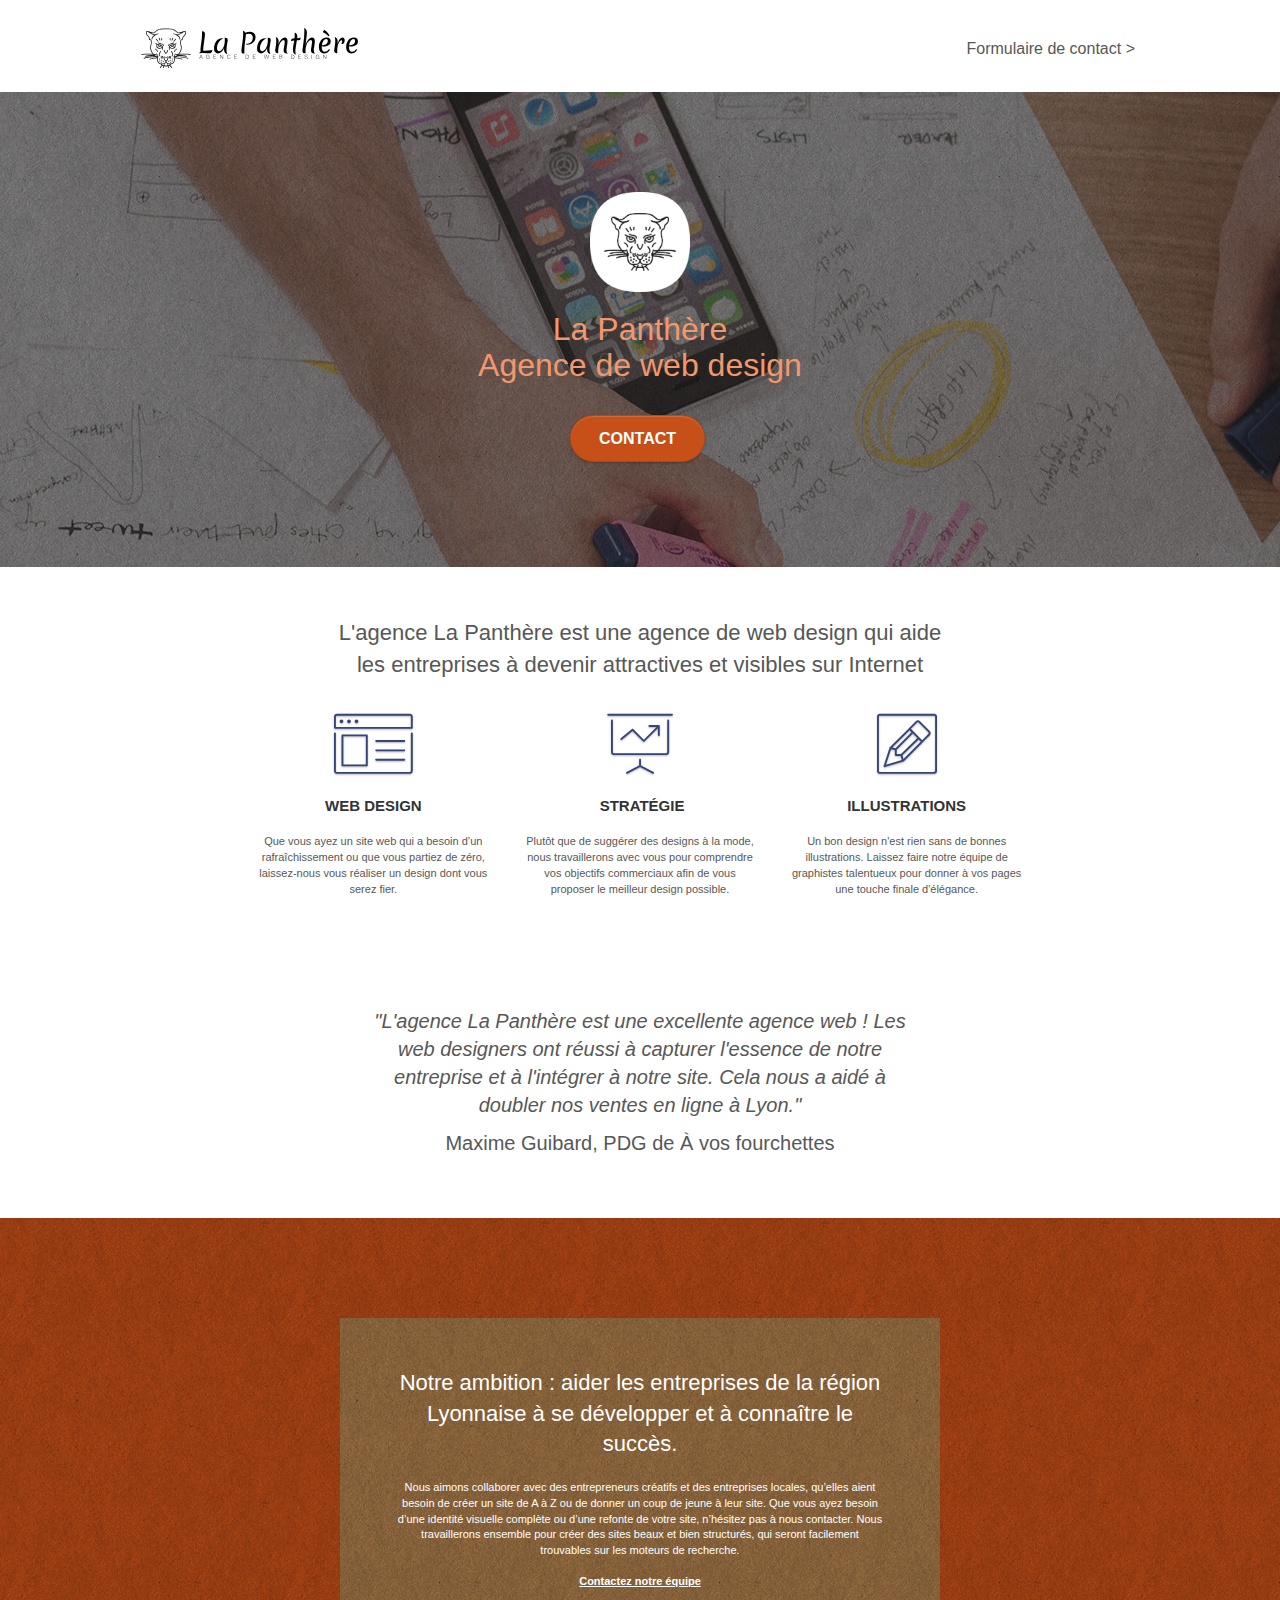
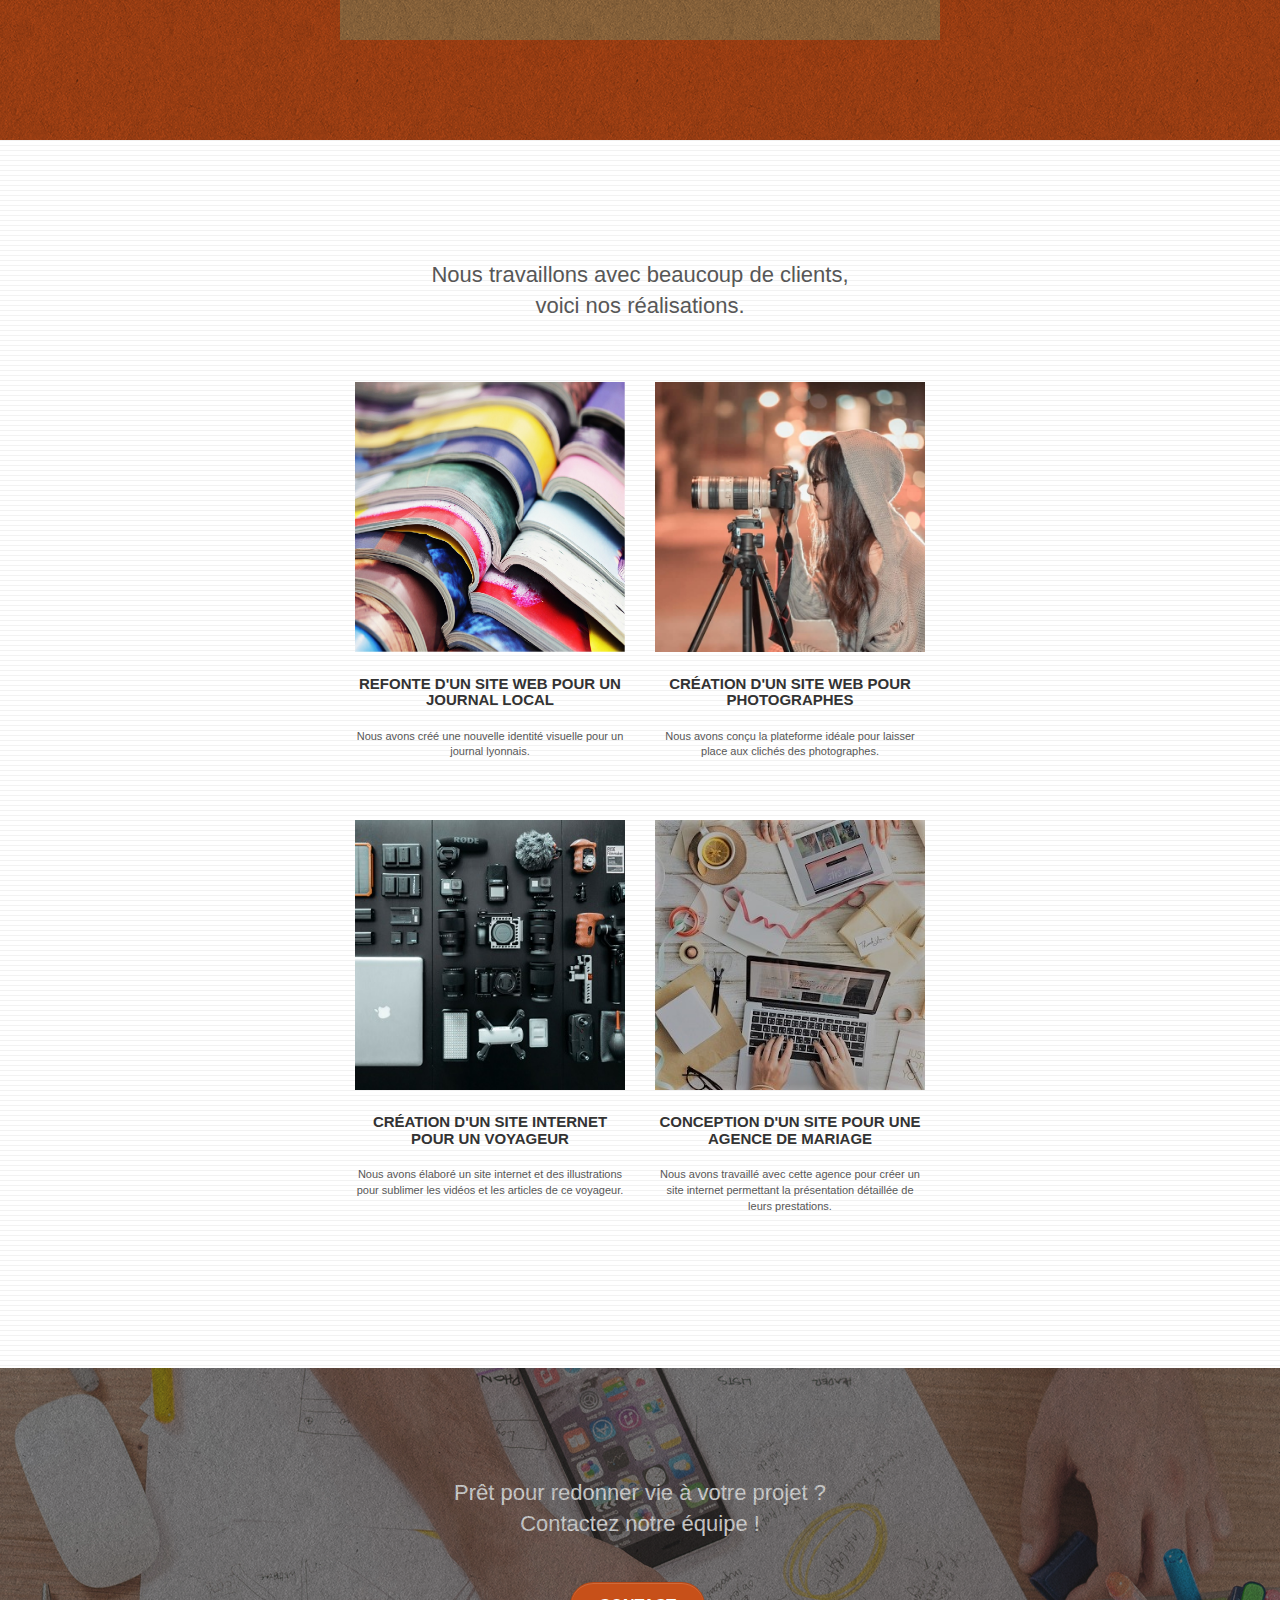
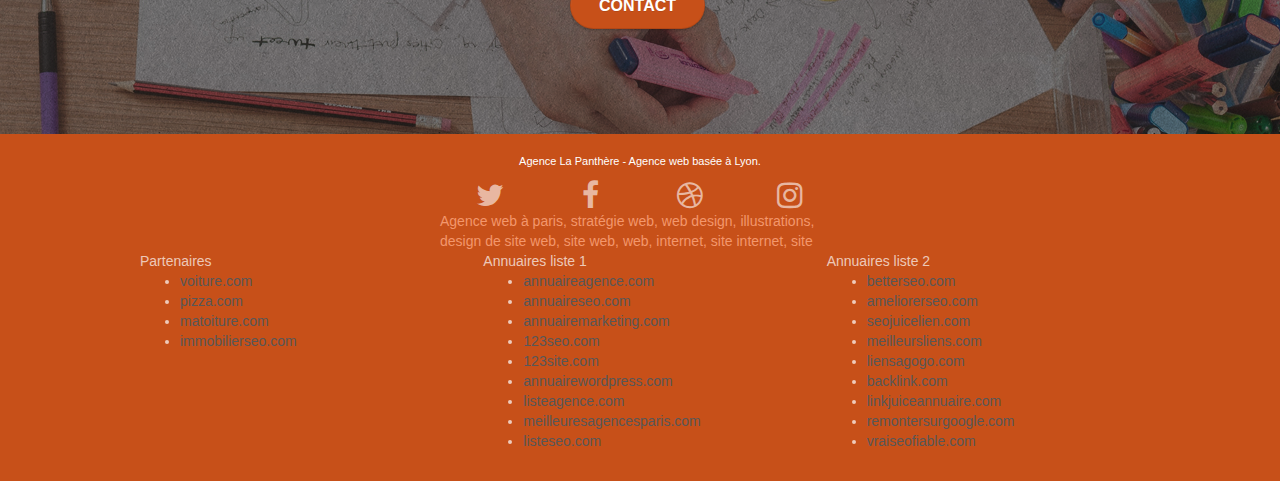
==== index.html @ 9cceba48 "Ajout langue, ajout balisage HTML, suprression images, modification texte alternatif, corrections or" ====
<!doctype html>
<html lang="fr">
<head>
    <meta charset="utf-8">
    <meta name="description" content="La Panthère est une agence de web design basée sur Lyon. Nous créons ou rénovons vos sites internet pour améliorer votre visibilité et votre attractivité sur le web. Vous trouverez sur cette page notre formulaire de contact.">
    <meta name="viewport" content="width=device-width, initial-scale=1.0, viewport-fit=cover">
    <link rel="shortcut icon" type="image/png" href="favicon.jpg">
    
	<link rel="stylesheet" type="text/css" href="./css/bootstrap.css">
	<link rel="stylesheet" type="text/css" href="style.css">
	<link rel="stylesheet" type="text/css" href="./css/font-awesome.css">
	<link rel="stylesheet" type="text/css" href="./css/et-line.css">
	
    
	<script src="./js/jquery-2.1.0.js"></script>
	<script src="./js/bootstrap.js"></script>
	<script src="./js/blocs.js"></script>
	<script src="./js/jquery.touchSwipe.js" defer></script>
	<script src="./js/gmaps.js"></script>

    <title>Agence web design La Panthère - Accueil</title>

    
<!-- Analytics -->
 
<!-- Analytics END -->
    
</head>
<body>
<!-- Principal conteneur -->
<div class="page-container">
    
	<!-- bloc-0 -->
	<header>
		<div class="bloc bgc-white l-bloc " id="bloc-0">
			<div class="container bloc-sm">
				<nav class="navbar row">
					<div class="navbar-header">
						<a class="navbar-brand" href="index.html"><img src="img/agence-la-panthere-monochrome.svg" alt="logo de l'entreprise en forme de tête de panthère, avec sous-titre La Panthère agence de web design" height="40" /></a>
						<button id="nav-toggle" type="button" class="ui-navbar-toggle navbar-toggle" data-toggle="collapse" data-target=".navbar-1">
							<span class="sr-only">Toggle navigation</span><span class="icon-bar"></span><span class="icon-bar"></span><span class="icon-bar"></span>
						</button>
					</div>
					<div class="collapse navbar-collapse navbar-1 special-dropdown-nav">
						<ul class="site-navigation nav navbar-nav">
							<li>
								<a href="page2.html">Formulaire de contact &gt;</a>
							</li>
						</ul>
					</div>
				</nav>
			</div>
		</div>
	</header>
	<!-- bloc-0 END -->

	<main>
		<!-- bloc-1-presentation -->
		<div class="bloc bgc-dark-slate-blue bg-banniere d-bloc bg-t-edge bloc-bg-texture texture-paper b-parallax" id="bloc-1-hero">
			<div class="container bloc-lg">
				<div class="row tight-width-whitespace">
					<div class="col-sm-12">
						<img src="img/logo.png" class="center-block image-resize-mode" width="100" alt="logo de l'entreprise en forme de tête de panthère" />
						<h1 class="text-center hero-bloc-text accueil-titre-h1">
							La Panthère<br>Agence de web design
						</h1>
						<div class="text-center">
							<a href="page2.html" class="btn btn-lg btn-clean btn-rd cta-hero btn-atomic-tangerine" id="cta-hero">Contact</a>
						</div>
					</div>
				</div>
			</div>
		</div>
		<!-- bloc-1-presentation END -->

		<!-- bloc-2-services -->
		<div class="bloc bgc-white l-bloc" id="bloc-2-services">
			<div class="container bloc-md">
				<div class="row">
					<div class="col-sm-12 text-center">
						<p class="presentation-agence col-sm-12 text-center">L'agence La Panthère est une agence de web design qui aide les entreprises à devenir attractives et visibles sur Internet</p>
					</div>
				</div>
				<div class="row voffset-lg med-width-whitespace">
					<div class="col-sm-4">
						<div class="text-center">
							<span class="et-icon-browser sm-shadow icon-dark-slate-blue icons icon-lg"></span>
						</div>
						<h3 class="mg-md text-center">
							Web design
						</h3>
						<p class="text-center ">
							Que vous ayez un site web qui a besoin d&rsquo;un rafraîchissement ou que vous partiez de zéro, laissez-nous vous réaliser un design dont vous serez fier.
						</p>
					</div>
					<div class="col-sm-4">
						<div class="text-center">
							<span class="et-icon-presentation sm-shadow icon-dark-slate-blue icons icon-lg"></span>
						</div>
						<h3 class="mg-md text-center">
							&nbsp;Stratégie
						</h3>
						<p class="text-center ">
							Plutôt que de suggérer des designs à la mode, nous travaillerons avec vous pour comprendre vos objectifs commerciaux afin de vous proposer le meilleur design possible.<br>
						</p>
					</div>
					<div class="col-sm-4">
						<div class="text-center">
							<span class="et-icon-edit sm-shadow icon-dark-slate-blue icons icon-lg"></span>
						</div>
						<h3 class="mg-md text-center">
							Illustrations
						</h3>
						<p class="text-center ">
							Un bon design n'est rien sans de bonnes illustrations. Laissez faire notre équipe de graphistes talentueux pour donner à vos pages une touche finale d'élégance.
						</p>
					</div>
				</div>
				<div class="row voffset-lg voffset">
					<div class="col-xs-12 col-md-8 col-md-offset-2 text-center">
						<h2 class="citation">"L'agence La Panthère est une excellente agence web ! Les web designers ont réussi à capturer l'essence de notre entreprise et à l'intégrer à notre site. Cela nous a aidé à doubler nos ventes en ligne à Lyon."</h2>
						<p class="citation__légende">Maxime Guibard, PDG de À vos fourchettes</p>
					</div>
				</div>
			</div>
		</div>
		<!-- bloc-2-services END -->

		<!-- bloc-3-what-i-do -->
		<div class="bloc tc-white bgc-atomic-tangerine bg-presentation d-bloc bloc-bg-texture texture-paper b-parallax" id="bloc-3-what-i-do">
			<div class="container bloc-lg">
				<div class="row tight-width-whitespace black-background">
					<div class="col-sm-12">
						<h2 class="mg-md text-center tc-white">
							Notre ambition : aider les entreprises de la région Lyonnaise à se développer et à connaître le succès.
						</h2>
						<p class="text-center white">
							Nous aimons collaborer avec des entrepreneurs créatifs et des entreprises locales, qu’elles aient besoin de créer un site de A à Z ou de donner un coup de jeune à leur site. Que vous ayez besoin d’une identité visuelle complète ou d’une refonte de votre site, n’hésitez pas à nous contacter. Nous travaillerons ensemble pour créer des sites beaux et bien structurés, qui seront facilement trouvables sur les moteurs de recherche. <br><br><a class="ltc-white bold-link" href="page2.html">Contactez notre équipe</a><br>
						</p>
					</div>
				</div>
			</div>
		</div>
		<!-- bloc-3-what-i-do END -->

		<!-- bloc-4-portfolio -->
		<div class="bloc bgc-white bg-lines-h2-bg bg-repeat l-bloc" id="bloc-4-portfolio">
			<div class="container bloc-lg">
				<div class="row">
					<div class="col-sm-12 text-center">
						<h2 class="titre-réalisations">Nous travaillons avec beaucoup de clients, voici nos réalisations.</h2>
					</div>
				</div>
				<div class="row tight-width-whitespace portfolio-row">
					<div class="col-sm-6">
						<a href="#" data-lightbox="img/1.jpg" data-gallery-id="gallery-1" data-caption="Refonte d'un site web pour un journal local" data-frame="snapshot-lb"><img src="img/1.jpg" alt="Photo d'une pile de magazines ouverts" class="img-responsive portfolio-thumb" /></a>
						<h3 class="mg-md text-center">
							Refonte d'un site web pour un journal local
						</h3>
						<p class="text-center">
							Nous avons créé une nouvelle identité visuelle pour un journal lyonnais.
						</p>
					</div>
					<div class="col-sm-6">
						<a href="#" data-lightbox="img/2.jpg" data-gallery-id="gallery-1" data-caption="Création d'un site web pour photographes" data-frame="snapshot-lb"><img src="img/2.jpg" class="img-responsive portfolio-thumb" alt="Photo d'une femme avec un appareil photo" /></a>
						<h3 class="mg-md text-center">
							Création d'un site web pour photographes
						</h3>
						<p class="text-center">
							Nous avons conçu la plateforme idéale pour laisser place aux clichés des photographes.
						</p>
					</div>
				</div>
				<div class="row tight-width-whitespace portfolio-row">
					<div class="col-sm-6">
						<a href="#" data-lightbox="img/3.bmp" data-gallery-id="gallery-1" data-caption="Création d'un site internet pour un voyageur" data-frame="snapshot-lb"><img src="img/3.bmp" class="img-responsive portfolio-thumb" alt="Photo d'accessoires pour appareils photo et video"/></a>
						<h3 class="mg-md text-center">
							Création d'un site internet pour un voyageur
						</h3>
						<p class="text-center">
							Nous avons élaboré un site internet et des illustrations pour sublimer les vidéos et les articles de ce voyageur.
						</p>
					</div>
					<div class="col-sm-6">
						<a href="#" data-lightbox="img/4.bmp" data-gallery-id="gallery-1" data-caption="Conception d'un site pour une agence de mariage" data-frame="snapshot-lb"><img src="img/4.bmp" class="img-responsive portfolio-thumb" alt="Photo d'un bureau sur lequel se trouve des faire-parts de mariage en cours de fabrication"/></a>
						<h3 class="mg-md text-center">
							Conception d'un site pour une agence de mariage
						</h3>
						<p class="text-center">
							Nous avons travaillé avec cette agence pour créer un site internet permettant la présentation détaillée de leurs prestations.
						</p>
					</div>
				</div>
			</div>
		</div>
		<!-- bloc-4-portfolio END -->

		<!-- bloc-5-cta -->
		<div class="bloc bgc-dark-slate-blue bg-banniere d-bloc bloc-bg-texture texture-paper" id="bloc-5-cta">
			<div class="container bloc-lg">
				<div class="row">
					<h2 class="mg-md text-center tc-white">
						Prêt pour redonner vie à votre projet ?<br>Contactez notre équipe !
					</h2>
					<div class="col-sm-12 text-center">
						<a href="page2.html" class="btn btn-atomic-tangerine btn-clean btn-rd btn-lg cta-hero">Contact</a>
					</div>
				</div>
			</div>
		</div>
		<!-- bloc-5-cta END -->
	</main>

	<!-- Footer - bloc-8 -->
	<footer>
		<div class="bloc bgc-atomic-tangerine d-bloc" id="bloc-8">
			<div class="container bloc-sm">
				<div class="row">
					<div class="col-sm-12">
						<p class="text-center white">
							Agence La Panthère - Agence web basée à Lyon.<br>
						</p>
						<div class="row row-no-gutters social">
							<div class="col-sm-3">
								<div class="text-center">
									<a class="social" href="index.html"><span class="fa fa-twitter icon-md"></span></a>
								</div>
							</div>
							<div class="col-sm-3">
								<div class="text-center">
									<a class="social" href="index.html"><span class="fa fa-facebook icon-md"></span></a>
								</div>
							</div>
							<div class="col-sm-3">
								<div class="text-center">
									<a class="social" href="index.html"><span class="fa fa-dribbble icon-md"></span></a>
								</div>
							</div>
							<div class="col-sm-3">
								<div class="text-center">
									<a class="social" href="index.html"><span class="fa fa-instagram icon-md"></span></a>
								</div>
							</div>
							<div class="keywords" style="color:#F3976C;">Agence web à paris, stratégie web, web design, illustrations, design de site web, site web, web, internet, site internet, site</div>
						</div>
						<div class="row">
							<div class="col-sm-4">
								Partenaires
									<ul>
										<li><a href="voiture.com">voiture.com</a></li>
										<li><a href="pizza.com">pizza.com</a></li>
										<li><a href="matoiture.com">matoiture.com</a></li>
										<li><a href="immobilierseo.com">immobilierseo.com</a></li>
									</ul>		
							</div>
							<div class="col-sm-4">
								Annuaires liste 1
								<ul>
									<li><a href="annuaireagence.com">annuaireagence.com</a></li>
									<li><a href="annuaireseo.com">annuaireseo.com</a></li>
									<li><a href="annuairemarketing.com">annuairemarketing.com</a></li>
									<li><a href="123seoture.com">123seo.com</a></li>
									<li><a href="123site.com">123site.com</a></li>
									<li><a href="annuairewordpress.com">annuairewordpress.com</a></li>
									<li><a href="listeagence.com">listeagence.com</a></li>
									<li><a href="meilleuresagencesparis.com">meilleuresagencesparis.com</a></li>
									<li><a href="listeseo.com">listeseo.com</a></li>
								</ul>
							</div>
							<div class="col-sm-4">
								Annuaires liste 2
								<ul>
									<li><a href="betterseo.com">betterseo.com</a></li>
									<li><a href="ameliorerseo.com">ameliorerseo.com</a></li>
									<li><a href="seojuicelien.com">seojuicelien.com</a></li>
									<li><a href="meilleursliens.com">meilleursliens.com</a></li>
									<li><a href="liensagogo.com">liensagogo.com</a></li>
									<li><a href="backlink.com">backlink.com</a></li>
									<li><a href="linkjuiceannuaire.com">linkjuiceannuaire.com</a></li>
									<li><a href="remontersurgoogle.com">remontersurgoogle.com</a></li>
									<li><a href="vraiseofiable.com">vraiseofiable.com</a></li>
								</ul>
							</div>
						</div>
					</div>
				</div>
			</div>
		</div>
		<!-- Footer - bloc-8 END -->
	</footer>

</div>
<!-- Principal conteneur END -->
    

</body>
</html>
---- style.css ----
body {
    margin: 0;
    padding: 0;
    background: #FFF;
    overflow-x: hidden;
    -webkit-font-smoothing: antialiased;
    -moz-osx-font-smoothing: grayscale;
}

a,
button {
    transition: all .3s ease-in-out;
    outline: none!important;
}

a:hover {
    text-decoration: none;
    cursor: pointer;
}

#page-loading-blocs-notifaction {
    position: fixed;
    top: 0;
    bottom: 0;
    width: 100%;
    z-index: 100000;
    background: #FFFFFF url("img/pageload-spinner.gif") no-repeat center center;
}

.bloc {
    width: 100%;
    clear: both;
    background: 50% 50% no-repeat;
    padding: 0 50px;
    -webkit-background-size: cover;
    -moz-background-size: cover;
    -o-background-size: cover;
    background-size: cover;
    position: relative;
}

.bloc .container {
    padding-left: 0;
    padding-right: 0;
}

.bloc-lg {
    padding: 100px 50px;
}

.bloc-md {
    padding: 50px;
}

.bloc-sm {
    padding: 20px 50px;
}

.bg-center,
.bg-l-edge,
.bg-r-edge,
.bg-t-edge,
.bg-b-edge,
.bg-tl-edge,
.bg-bl-edge,
.bg-tr-edge,
.bg-br-edge,
.bg-repeat {
    -webkit-background-size: auto!important;
    -moz-background-size: auto!important;
    -o-background-size: auto!important;
    background-size: auto!important;
}

.bg-repeat {
    background: repeat;
}

.bg-t-edge {
    background: top no-repeat;
}

.bloc-bg-texture::before {
    content: "";
    background-size: 2px 2px;
    position: absolute;
    top: 0;
    bottom: 0;
    left: 0;
    right: 0;
}

.texture-paper::before {
    background: url("img/texture-paper.png");
    background-size: 280px 280px;
}

.b-parallax {
    background-attachment: fixed;
}

.d-bloc {
    color: rgba(255, 255, 255, .7);
}

.d-bloc button:hover {
    color: rgba(255, 255, 255, .9);
}

.d-bloc .icon-round,
.d-bloc .icon-square,
.d-bloc .icon-rounded,
.d-bloc .icon-semi-rounded-a,
.d-bloc .icon-semi-rounded-b {
    border-color: rgba(255, 255, 255, .9);
}

.d-bloc .divider-h span {
    border-color: rgba(255, 255, 255, .2);
}

.d-bloc .a-btn,
.d-bloc .navbar a,
.d-bloc .navbar-brand,
.d-bloc a .icon-sm,
.d-bloc a .icon-md,
.d-bloc a .icon-lg,
.d-bloc a .icon-xl,
.d-bloc h1 a,
.d-bloc h2 a,
.d-bloc h3 a,
.d-bloc h4 a,
.d-bloc h5 a,
.d-bloc h6 a,
.d-bloc p a {
    color: rgba(255, 255, 255, .6);
}

.d-bloc .a-btn:hover,
.d-bloc .navbar a:hover,
.d-bloc .navbar-brand:hover,
.d-bloc a:hover .icon-sm,
.d-bloc a:hover .icon-md,
.d-bloc a:hover .icon-lg,
.d-bloc a:hover .icon-xl,
.d-bloc h1 a:hover,
.d-bloc h2 a:hover,
.d-bloc h3 a:hover,
.d-bloc h4 a:hover,
.d-bloc h5 a:hover,
.d-bloc h6 a:hover,
.d-bloc p a:hover {
    color: rgba(255, 255, 255, 1);
}

.d-bloc .navbar-toggle .icon-bar {
    background: rgba(255, 255, 255, 1);
}

.d-bloc .btn-wire,
.d-bloc .btn-wire:hover {
    color: rgba(255, 255, 255, 1);
    border-color: rgba(255, 255, 255, 1);
}

.d-bloc .panel {
    color: rgba(0, 0, 0, .5);
}

.d-bloc .panel button:hover {
    color: rgba(0, 0, 0, .7);
}

.d-bloc .panel icon {
    border-color: rgba(0, 0, 0, .7);
}

.d-bloc .panel .divider-h span {
    border-color: rgba(0, 0, 0, .1);
}

.d-bloc .panel .a-btn {
    color: rgba(0, 0, 0, .6);
}

.d-bloc .panel .a-btn:hover {
    color: rgba(0, 0, 0, 1);
}

.d-bloc .panel .btn-wire,
.d-bloc .panel .btn-wire:hover {
    color: rgba(0, 0, 0, .7);
    border-color: rgba(0, 0, 0, .3);
}

.d-bloc .panel,
.l-bloc {
    color: rgba(0, 0, 0, .5);
}

.d-bloc .panel button:hover,
.l-bloc button:hover {
    color: rgba(0, 0, 0, .7);
}

.l-bloc .icon-round,
.l-bloc .icon-square,
.l-bloc .icon-rounded,
.l-bloc .icon-semi-rounded-a,
.l-bloc .icon-semi-rounded-b {
    border-color: rgba(0, 0, 0, .7);
}

.d-bloc .panel .divider-h span,
.l-bloc .divider-h span {
    border-color: rgba(0, 0, 0, .1);
}

.d-bloc .panel .a-btn,
.l-bloc .a-btn,
.l-bloc .navbar a,
.l-bloc .navbar-brand,
.l-bloc a .icon-sm,
.l-bloc a .icon-md,
.l-bloc a .icon-lg,
.l-bloc a .icon-xl,
.l-bloc h1 a,
.l-bloc h2 a,
.l-bloc h3 a,
.l-bloc h4 a,
.l-bloc h5 a,
.l-bloc h6 a,
.l-bloc p a {
    color: rgba(0, 0, 0, .6);
}

.d-bloc .panel .a-btn:hover,
.l-bloc .a-btn:hover,
.l-bloc .navbar a:hover,
.l-bloc .navbar-brand:hover,
.l-bloc a:hover .icon-sm,
.l-bloc a:hover .icon-md,
.l-bloc a:hover .icon-lg,
.l-bloc a:hover .icon-xl,
.l-bloc h1 a:hover,
.l-bloc h2 a:hover,
.l-bloc h3 a:hover,
.l-bloc h4 a:hover,
.l-bloc h5 a:hover,
.l-bloc h6 a:hover,
.l-bloc p a:hover {
    color: rgba(0, 0, 0, 1);
}

.l-bloc .navbar-toggle .icon-bar {
    color: rgba(0, 0, 0, .6);
}

.d-bloc .panel .btn-wire,
.d-bloc .panel .btn-wire:hover,
.l-bloc .btn-wire,
.l-bloc .btn-wire:hover {
    color: rgba(0, 0, 0, .7);
    border-color: rgba(0, 0, 0, .3);
}

.voffset {
    margin-top: 30px;
}

.voffset-lg {
    margin-top: 80px;
}

.row-no-gutters {
    margin-right: 0;
    margin-left: 0;
}

.row.row-no-gutters > [class^="col-"],
.row.row-no-gutters > [class*=" col-"] {
    padding-right: 0;
    padding-left: 0;
}

#bloc-1-hero h1 {
    font-size: 32px;
}

.navbar {
    margin-bottom: 0;
    z-index: 1;
}

.navbar-brand {
    height: auto;
    padding: 3px 15px;
    font-size: 25px;
    font-weight: normal;
    font-weight: 600;
    line-height: 44px;
}

.navbar-brand img {
    max-height: 200px;
    margin: 0 5px 0 0;
    display: inline;
}

.navbar-brand img[src$=svg] {
    min-width: 100px;
}

.nav-center .navbar-brand img {
    margin: 0;
}

.navbar .nav {
    padding-top: 2px;
    margin-right: -16px;
    float: right;
    z-index: 1;
}

.nav > li {
    float: left;
    margin-top: 4px;
    font-size: 16px;
}

.navbar-nav .open .dropdown-menu > li > a {
    text-align: inherit;
}

.nav > li a:hover,
.nav > li a:focus {
    background: transparent;
}

.navbar-toggle {
    margin: 10px 10px 0 0;
    border: 0px;
}

.navbar-toggle:hover {
    background: transparent!important;
}

.navbar-toggle .icon-bar {
    background-color: rgba(0, 0, 0, .5);
    width: 26px;
}

.nav-invert .navbar .nav {
    float: left;
}

.nav-invert .navbar-header,
.nav-invert .navbar-brand {
    float: right;
    position: relative;
    z-index: 2;
}

@media (min-width: 768px) {
    .site-navigation {
        position: absolute;
        top: 50%;
        right: 20px;
        transform: translate(0, -50%);
        -webkit-transform: translateY(-50%);
    }
    .nav > li .dropdown-menu a,
    .nav > li .dropdown-menu a:hover {
        color: #484848;
    }
    .nav-invert .site-navigation {
        left: 0;
        right: 0;
    }
    .nav-center {
        text-align: center;
    }
    .nav-center .navbar-header {
        width: 100%;
    }
    .nav-center .navbar-header,
    .nav-center .navbar-brand,
    .nav-center .nav > li {
        float: none;
        display: inline-block;
    }
    .nav-center .site-navigation {
        position: relative;
        width: 100%;
        right: 0;
        margin-right: 0px;
        margin-top: 20px;
    }
    .nav-center.mini-nav .navbar-toggle {
        float: none;
        margin: 10px auto 0;
    }
}

.nav > li > .dropdown a {
    background: none!important;
    display: block;
    padding: 14px 15px;
}

nav .caret {
    margin: 0 5px;
}

.dropdown-menu .dropdown-menu {
    top: -8px;
    left: 100%;
}

.dropdown-menu .dropmenu-flow-right {
    top: 100%;
    left: 0;
    margin-left: -1px;
    border-top-left-radius: 0;
    border-top-right-radius: 0;
}

.dropdown-menu .dropdown span {
    border: 4px solid black;
    border-top-color: transparent;
    border-right-color: transparent;
    border-bottom-color: transparent;
    margin: 6px -5px 0 0!important;
    float: right;
}

.mg-md {
    margin-top: 10px;
    margin-bottom: 20px;
}

.mg-lg {
    margin-top: 10px;
    margin-bottom: 40px;
}

.btn {
    margin: 0 5px 5px 0;
}

.btn.pull-right {
    margin: 0 0 5px 5px;
}

.btn-d,
.btn-d:hover,
.btn-d:focus {
    color: #FFF;
    background: rgba(0, 0, 0, .3);
}

button {
    outline: none!important;
}

.btn-rd {
    border-radius: 40px;
}

.btn-clean {
    border: 1px solid rgba(0, 0, 0, .08);
    border-bottom-color: rgba(0, 0, 0, .1);
    text-shadow: 0 1px 0 rgba(0, 0, 1, .1);
    box-shadow: 0 1px 3px rgba(0, 0, 1, .25), inset 0 1px 0 0 rgba(255, 255, 255, .15);
}

.icon-md {
    font-size: 30px!important;
}

.icon-lg {
    font-size: 60px!important;
}

.sm-shadow {
    text-shadow: 0 1px 2px rgba(0, 0, 0, .3);
}

.panel-sq,
.panel-sq .panel-heading,
.panel-sq .panel-footer {
    border-radius: 0;
}

.panel-rd {
    border-radius: 30px;
}

.panel-rd .panel-heading {
    border-radius: 29px 29px 0 0;
}

.panel-rd .panel-footer {
    border-radius: 0 0 29px 29px;
}

.form-control {
    border-color: rgba(0, 0, 0, .1);
    box-shadow: none;
}

.scrollToTop {
    width: 40px;
    height: 40px;
    position: fixed;
    bottom: 20px;
    right: 20px;
    opacity: 0;
    z-index: 500;
    transition: all .3s ease-in-out;
}

.scrollToTop span {
    margin-top: 6px;
}

.showScrollTop {
    font-size: 14px;
    opacity: 1;
}

a[data-lightbox] {
    position: relative;
    display: block;
    text-align: center;
}

a[data-lightbox]:hover::before {
    content: "+";
    font-family: "HelveticaNeue-Light", "Helvetica Neue Light", "Helvetica Neue", Helvetica, Arial;
    font-size: 32px;
    width: 50px;
    height: 50px;
    margin-left: -25px;
    border-radius: 50%;
    background: rgba(0, 0, 0, .6);
    color: #FFF;
    font-weight: 100;
    z-index: 1;
    position: absolute;
    top: 50%;
    transform: translateY(-50%);
    -webkit-transform: translateY(-50%);
}

a[data-lightbox]:hover img {
    opacity: 0.6;
    -webkit-animation-fill-mode: none;
    animation-fill-mode: none;
}

#lightbox-modal {
    display: flex;
    align-items: center;
}

#lightbox-modal .modal-dialog {
    width: 90%;
    max-width: 900px;
    margin: 0 auto 0;
}

#lightbox-modal .modal-dialog img {
    max-height: 90vh;
    margin: 0 auto;
}

.lightbox-caption {
    padding: 20px;
    color: #FFF;
    background: rgba(0, 0, 0, .5);
    position: absolute;
    left: 15px;
    right: 15px;
    bottom: 5px;
}

.close-lightbox {
    color: #FFF;
    font-size: 30px;
    position: absolute;
    top: 20px;
    right: 20px;
    z-index: 20;
    background: rgba(0, 0, 0, .5);
    border: none;
    line-height: 30px;
    padding: 0 9px 5px;
    opacity: 0.3;
}

.close-lightbox:hover,
.next-lightbox:hover,
.prev-lightbox:hover {
    opacity: 1.0;
    color: #FFF;
}

.next-lightbox,
.prev-lightbox {
    font-size: 20px;
    color: rgba(255, 255, 255, .9);
    background: rgba(0, 0, 0, .5);
    transition: all .2s ease-in-out;
    position: absolute;
    top: 45%;
    z-index: 1;
    opacity: 0.4;
}

.next-lightbox {
    padding: 6px 8px 1px 13px;
    right: 25px;
}

.prev-lightbox {
    padding: 6px 13px 1px 10px;
    left: 25px;
}

.snapshot-lb .modal-body {
    padding-bottom: 45px;
}

.snapshot-lb .lightbox-caption {
    padding: 0;
    color: rgba(0, 0, 0, .5);
    background: none;
}

h1,
h2,
h3,
h4,
h5,
h6,
p,
label,
.btn,
a {
    font-family: "helvetica";
    font-weight: 400;
    color: #575757!important;
}

.container {
    max-width: 1000px;
}

.hero-bloc-text {
    font-size: 38px;
}

.hero-bloc-text-sub {
    font-size: 36px;
}

.statement-bloc-text {
    line-height: 26px;
    font-style: italic;
    font-size: 20px;
    text-align: center;
    font-weight: lighter;
    max-width: 520px;
    margin: auto auto auto auto;
}

p {
    font-size: 11px;
}

.tight-width-whitespace {
    max-width: 600px;
    margin: auto auto auto auto;
}

.h1 {
    font-size: 20px;
    font-family: "Open Sans";
}

.cta-hero {
    margin-top: 22px;
    color: #FFFFFF!important;
    text-transform: uppercase;
    padding: 12px 28px 12px 28px;
    font-size: 16px;
    font-weight: 700;
}

.social {
    max-width: 400px;
    margin: auto auto auto auto;
}

h2 {
    font-size: 22px;
    line-height: 1.4em;
}

h3 {
    font-size: 15px;
    text-transform: uppercase;
    font-weight: 700;
    color: #333333!important;
}

.med-width-whitespace {
    max-width: 800px;
    margin: auto auto auto auto;
    box-shadow: 0px 0px 0px #000000;
}

h1 {
    color: #F3976C!important;
}

h4 {
    color: #333333!important;
}

.icons {
    margin-bottom: 14px;
    margin-top: 24px;
}

.white {
    color: #FFFFFF!important;
}

.portfolio-thumb {
    margin-bottom: 24px;
}

.portfolio-row {
    margin-bottom: 44px;
    margin-top: 50px;
}

.avatar {
    box-shadow: 0px 4px 9px rgba(0, 0, 0, 0.3);
}

.black-background {
    background-color: rgba(165, 147, 99, 0.7);
    padding: 40px 40px 40px 40px;
}

.bold-link {
    font-weight: 900;
    text-decoration: underline!important;
}

.bgc-white {
    background-color: #FFFFFF;
}

.bgc-dark-slate-blue {
    background-color: #364577;
}

.bgc-atomic-tangerine {
    background-color: #c75019;
}

.tc-white {
    color: #FFFFFF!important;
}

.btn-atomic-tangerine {
    background: #c75019;
    color: #FFFFFF!important;
}

.btn-atomic-tangerine:hover {
    background: #c27956!important;
    color: #FFFFFF!important;
}

.ltc-white {
    color: #FFFFFF!important;
}

.ltc-white:hover {
    color: #cccccc!important;
}

.ltc-atomic-tangerine {
    color: #c75019!important;
}

.ltc-atomic-tangerine:hover {
    color: #c27956!important;
}

.icon-dark-slate-blue {
    color: #364577!important;
    border-color: #364577!important;
}

.bg-dots-bg {
    background-image: url("img/dots-bg.png");
}

.bg-lines-h2-bg {
    background-image: url("img/lines-h2-bg.png");
}

.bg-banniere {
    background-image: url("img/agence-la-panthere.jpg");
}

.bg-presentation {
    background-image: url("img/image-de-presentation.bmp");
}

@media (max-width: 1024px) {
    .bloc {
        padding-left: 20px;
        padding-right: 20px;
    }
    .bloc.full-width-bloc,
    .bloc-tile-2.full-width-bloc .container,
    .bloc-tile-3.full-width-bloc .container,
    .bloc-tile-4.full-width-bloc .container {
        padding-left: 0;
        padding-right: 0;
    }
}

@media (max-width: 992px) and (min-width: 768px) {
    .navbar .nav {
        max-width: 80%
    }
    .nav-center.navbar .nav {
        max-width: 100%
    }
}

@media only screen and (min-device-width: 768px) and (max-device-width: 1024px) and (orientation: landscape) {
    .b-parallax {
        background-attachment: scroll;
    }
}

@media only screen and (min-device-width: 1024px) and (max-device-width: 1366px) and (-webkit-min-device-pixel-ratio: 1.5) {
    .b-parallax {
        background-attachment: scroll;
    }
}

@media (max-width: 991px) {
    .container {
        width: 100%;
    }
    .b-parallax {
        background-attachment: scroll;
    }
    .page-container,
    #hero-bloc {
        overflow-x: hidden;
        position: relative;
    }
    .bloc {
        padding-left: constant(safe-area-inset-left);
        padding-right: constant(safe-area-inset-right);
    }
    .bloc-group,
    .bloc-group .bloc {
        display: block;
        width: 100%;
    }
    .bloc-fill-screen .fill-bloc-top-edge,
    .bloc-fill-screen .fill-bloc-bottom-edge {
        padding: 0 20px;
        padding-left: constant(safe-area-inset-left);
        padding-right: constant(safe-area-inset-right);
    }
}

@media (max-width: 767px) {
    .page-container {
        overflow-x: hidden;
        position: relative;
    }
    h1,
    h2,
    h3,
    h4,
    h5,
    h6,
    p,
    #disqus_thread {
        padding-left: 10px!important;
        padding-right: 10px!important;
    }
    .b-parallax {
        background-attachment: scroll;
    }
    .navbar .nav {
        padding-top: 0;
        border-top: 1px solid rgba(0, 0, 0, .2);
        float: none!important;
    }
    .navbar.row {
        margin-left: 0;
        margin-right: 0;
    }
    .site-navigation {
        position: inherit;
        transform: none;
        -webkit-transform: none;
        -ms-transform: none;
    }
    .nav > li {
        margin-top: 0;
        border-bottom: 1px solid rgba(0, 0, 0, .1);
        background: rgba(0, 0, 0, .05);
        text-align: left;
        padding-left: 15px;
        width: 100%;
    }
    .nav > li:hover {
        background: rgba(0, 0, 0, .08);
    }
    .dropdown .dropdown a .caret {
        float: none;
        margin: 5px 0 0 10px!important;
        border: 4px solid black;
        border-bottom-color: transparent;
        border-right-color: transparent;
        border-left-color: transparent;
    }
    #hero-bloc .navbar .nav {
        background: rgba(0, 0, 0, .8);
    }
    #hero-bloc .navbar .nav a {
        color: rgba(255, 255, 255, .6);
    }
    .hero {
        padding: 50px 0;
    }
    .hero-nav {
        left: -1px;
        right: -1px;
    }
    .navbar-collapse {
        padding: 0;
        overflow-x: hidden;
        -webkit-box-shadow: none;
        box-shadow: none;
    }
    .navbar-brand img {
        max-height: 40px;
        width: auto;
    }
    .nav-invert .navbar-header {
        float: none;
        width: 100%;
    }
    .nav-invert .navbar-toggle {
        float: left;
        margin-left: 10px;
    }
    .bloc {
        padding-left: 0;
        padding-right: 0;
    }
    .bloc-xxl,
    .bloc-xl,
    .bloc-lg {
        padding: 40px 0;
    }
    .bloc-sm,
    .bloc-md {
        padding-left: 0;
        padding-right: 0;
    }
    .bloc-tile-2 .container,
    .bloc-tile-3 .container,
    .bloc-tile-4 .container,
    .bloc-fill-screen .fill-bloc-top-edge,
    .bloc-fill-screen .fill-bloc-bottom-edge {
        padding-left: 0;
        padding-right: 0;
    }
    .a-block {
        padding: 0 10px;
    }
    .btn-dwn {
        display: none;
    }
    .voffset {
        margin-top: 5px;
    }
    .voffset-md {
        margin-top: 20px;
    }
    .voffset-lg {
        margin-top: 30px;
    }
    form {
        padding: 5px;
    }
    .close-lightbox {
        display: inline-block;
    }
    .blocsapp-device-iphone5 {
        background-size: 216px 425px;
        padding-top: 60px;
        width: 216px;
        height: 425px;
    }
    .blocsapp-device-iphone5 img {
        width: 180px;
        height: 320px;
    }
}

@media (max-width: 400px) {
    .bloc {
        padding-left: 0;
        padding-right: 0;
    }
}

@media (max-width: 767px) {
    .bloc-mob-center-text {
        text-align: center;
    }
}

/* Nouveau code css pour améliorer le site */

.presentation-agence {
    font-size: 22px ;
    padding: 0 195px 0 195px ;
}

.citation {
    font-size: 20px ;
    font-style: italic ;
    padding-left: 60px ;
    padding-right: 60px ;
}

.citation__légende {
    font-size: 20px ;
    border: none ;
}

.titre-réalisations {
    padding: 0 270px 0 270px ;
}
---- css/et-line.css ----
@font-face {
    font-family: et-line;
    src: url(../fonts/et-line.eot);
    src: url(../fonts/et-line.eot?#iefix) format('embedded-opentype'), url(../fonts/et-line.woff) format('woff'), url(../fonts/et-line.ttf) format('truetype'), url(../fonts/et-line.svg#et-line) format('svg');
    font-weight: 400;
    font-style: normal
}

.et-icon-adjustments,
.et-icon-alarmclock,
.et-icon-anchor,
.et-icon-aperture,
.et-icon-attachment,
.et-icon-bargraph,
.et-icon-basket,
.et-icon-beaker,
.et-icon-bike,
.et-icon-book-open,
.et-icon-briefcase,
.et-icon-browser,
.et-icon-calendar,
.et-icon-camera,
.et-icon-caution,
.et-icon-chat,
.et-icon-circle-compass,
.et-icon-clipboard,
.et-icon-clock,
.et-icon-cloud,
.et-icon-compass,
.et-icon-desktop,
.et-icon-dial,
.et-icon-document,
.et-icon-documents,
.et-icon-download,
.et-icon-dribbble,
.et-icon-edit,
.et-icon-envelope,
.et-icon-expand,
.et-icon-facebook,
.et-icon-flag,
.et-icon-focus,
.et-icon-gears,
.et-icon-genius,
.et-icon-gift,
.et-icon-global,
.et-icon-globe,
.et-icon-googleplus,
.et-icon-grid,
.et-icon-happy,
.et-icon-hazardous,
.et-icon-heart,
.et-icon-hotairballoon,
.et-icon-hourglass,
.et-icon-key,
.et-icon-laptop,
.et-icon-layers,
.et-icon-lifesaver,
.et-icon-lightbulb,
.et-icon-linegraph,
.et-icon-linkedin,
.et-icon-lock,
.et-icon-magnifying-glass,
.et-icon-map,
.et-icon-map-pin,
.et-icon-megaphone,
.et-icon-mic,
.et-icon-mobile,
.et-icon-newspaper,
.et-icon-notebook,
.et-icon-paintbrush,
.et-icon-paperclip,
.et-icon-pencil,
.et-icon-phone,
.et-icon-picture,
.et-icon-pictures,
.et-icon-piechart,
.et-icon-presentation,
.et-icon-pricetags,
.et-icon-printer,
.et-icon-profile-female,
.et-icon-profile-male,
.et-icon-puzzle,
.et-icon-quote,
.et-icon-recycle,
.et-icon-refresh,
.et-icon-ribbon,
.et-icon-rss,
.et-icon-sad,
.et-icon-scissors,
.et-icon-scope,
.et-icon-search,
.et-icon-shield,
.et-icon-speedometer,
.et-icon-strategy,
.et-icon-streetsign,
.et-icon-tablet,
.et-icon-target,
.et-icon-telescope,
.et-icon-toolbox,
.et-icon-tools,
.et-icon-tools-2,
.et-icon-trophy,
.et-icon-tumblr,
.et-icon-twitter,
.et-icon-upload,
.et-icon-video,
.et-icon-wallet,
.et-icon-wine {
    font-family: et-line;
    speak: none;
    font-style: normal;
    font-weight: 400;
    font-variant: normal;
    text-transform: none;
    line-height: 1;
    -webkit-font-smoothing: antialiased;
    -moz-osx-font-smoothing: grayscale;
    display: inline-block
}

.et-icon-mobile:before {
    content: "\e000"
}

.et-icon-laptop:before {
    content: "\e001"
}

.et-icon-desktop:before {
    content: "\e002"
}

.et-icon-tablet:before {
    content: "\e003"
}

.et-icon-phone:before {
    content: "\e004"
}

.et-icon-document:before {
    content: "\e005"
}

.et-icon-documents:before {
    content: "\e006"
}

.et-icon-search:before {
    content: "\e007"
}

.et-icon-clipboard:before {
    content: "\e008"
}

.et-icon-newspaper:before {
    content: "\e009"
}

.et-icon-notebook:before {
    content: "\e00a"
}

.et-icon-book-open:before {
    content: "\e00b"
}

.et-icon-browser:before {
    content: "\e00c"
}

.et-icon-calendar:before {
    content: "\e00d"
}

.et-icon-presentation:before {
    content: "\e00e"
}

.et-icon-picture:before {
    content: "\e00f"
}

.et-icon-pictures:before {
    content: "\e010"
}

.et-icon-video:before {
    content: "\e011"
}

.et-icon-camera:before {
    content: "\e012"
}

.et-icon-printer:before {
    content: "\e013"
}

.et-icon-toolbox:before {
    content: "\e014"
}

.et-icon-briefcase:before {
    content: "\e015"
}

.et-icon-wallet:before {
    content: "\e016"
}

.et-icon-gift:before {
    content: "\e017"
}

.et-icon-bargraph:before {
    content: "\e018"
}

.et-icon-grid:before {
    content: "\e019"
}

.et-icon-expand:before {
    content: "\e01a"
}

.et-icon-focus:before {
    content: "\e01b"
}

.et-icon-edit:before {
    content: "\e01c"
}

.et-icon-adjustments:before {
    content: "\e01d"
}

.et-icon-ribbon:before {
    content: "\e01e"
}

.et-icon-hourglass:before {
    content: "\e01f"
}

.et-icon-lock:before {
    content: "\e020"
}

.et-icon-megaphone:before {
    content: "\e021"
}

.et-icon-shield:before {
    content: "\e022"
}

.et-icon-trophy:before {
    content: "\e023"
}

.et-icon-flag:before {
    content: "\e024"
}

.et-icon-map:before {
    content: "\e025"
}

.et-icon-puzzle:before {
    content: "\e026"
}

.et-icon-basket:before {
    content: "\e027"
}

.et-icon-envelope:before {
    content: "\e028"
}

.et-icon-streetsign:before {
    content: "\e029"
}

.et-icon-telescope:before {
    content: "\e02a"
}

.et-icon-gears:before {
    content: "\e02b"
}

.et-icon-key:before {
    content: "\e02c"
}

.et-icon-paperclip:before {
    content: "\e02d"
}

.et-icon-attachment:before {
    content: "\e02e"
}

.et-icon-pricetags:before {
    content: "\e02f"
}

.et-icon-lightbulb:before {
    content: "\e030"
}

.et-icon-layers:before {
    content: "\e031"
}

.et-icon-pencil:before {
    content: "\e032"
}

.et-icon-tools:before {
    content: "\e033"
}

.et-icon-tools-2:before {
    content: "\e034"
}

.et-icon-scissors:before {
    content: "\e035"
}

.et-icon-paintbrush:before {
    content: "\e036"
}

.et-icon-magnifying-glass:before {
    content: "\e037"
}

.et-icon-circle-compass:before {
    content: "\e038"
}

.et-icon-linegraph:before {
    content: "\e039"
}

.et-icon-mic:before {
    content: "\e03a"
}

.et-icon-strategy:before {
    content: "\e03b"
}

.et-icon-beaker:before {
    content: "\e03c"
}

.et-icon-caution:before {
    content: "\e03d"
}

.et-icon-recycle:before {
    content: "\e03e"
}

.et-icon-anchor:before {
    content: "\e03f"
}

.et-icon-profile-male:before {
    content: "\e040"
}

.et-icon-profile-female:before {
    content: "\e041"
}

.et-icon-bike:before {
    content: "\e042"
}

.et-icon-wine:before {
    content: "\e043"
}

.et-icon-hotairballoon:before {
    content: "\e044"
}

.et-icon-globe:before {
    content: "\e045"
}

.et-icon-genius:before {
    content: "\e046"
}

.et-icon-map-pin:before {
    content: "\e047"
}

.et-icon-dial:before {
    content: "\e048"
}

.et-icon-chat:before {
    content: "\e049"
}

.et-icon-heart:before {
    content: "\e04a"
}

.et-icon-cloud:before {
    content: "\e04b"
}

.et-icon-upload:before {
    content: "\e04c"
}

.et-icon-download:before {
    content: "\e04d"
}

.et-icon-target:before {
    content: "\e04e"
}

.et-icon-hazardous:before {
    content: "\e04f"
}

.et-icon-piechart:before {
    content: "\e050"
}

.et-icon-speedometer:before {
    content: "\e051"
}

.et-icon-global:before {
    content: "\e052"
}

.et-icon-compass:before {
    content: "\e053"
}

.et-icon-lifesaver:before {
    content: "\e054"
}

.et-icon-clock:before {
    content: "\e055"
}

.et-icon-aperture:before {
    content: "\e056"
}

.et-icon-quote:before {
    content: "\e057"
}

.et-icon-scope:before {
    content: "\e058"
}

.et-icon-alarmclock:before {
    content: "\e059"
}

.et-icon-refresh:before {
    content: "\e05a"
}

.et-icon-happy:before {
    content: "\e05b"
}

.et-icon-sad:before {
    content: "\e05c"
}

.et-icon-facebook:before {
    content: "\e05d"
}

.et-icon-twitter:before {
    content: "\e05e"
}

.et-icon-googleplus:before {
    content: "\e05f"
}

.et-icon-rss:before {
    content: "\e060"
}

.et-icon-tumblr:before {
    content: "\e061"
}

.et-icon-linkedin:before {
    content: "\e062"
}

.et-icon-dribbble:before {
    content: "\e063"
}
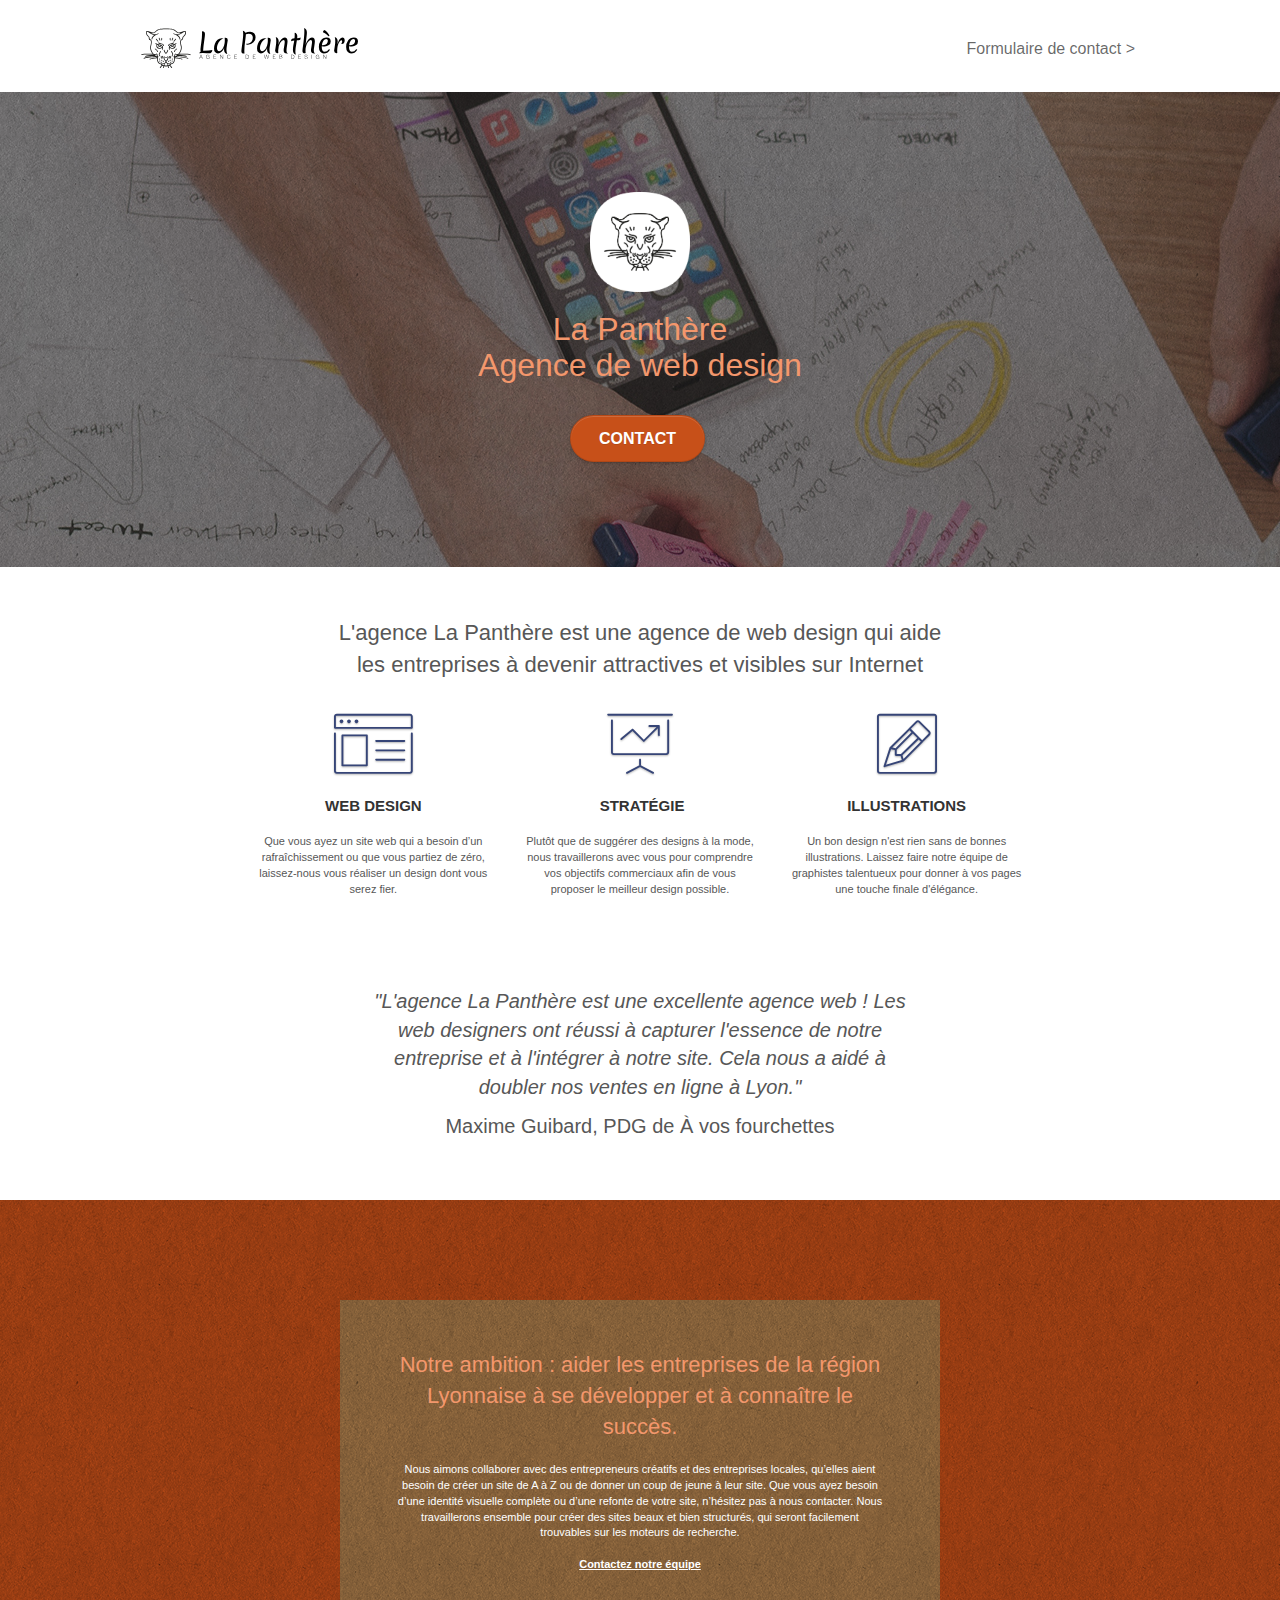
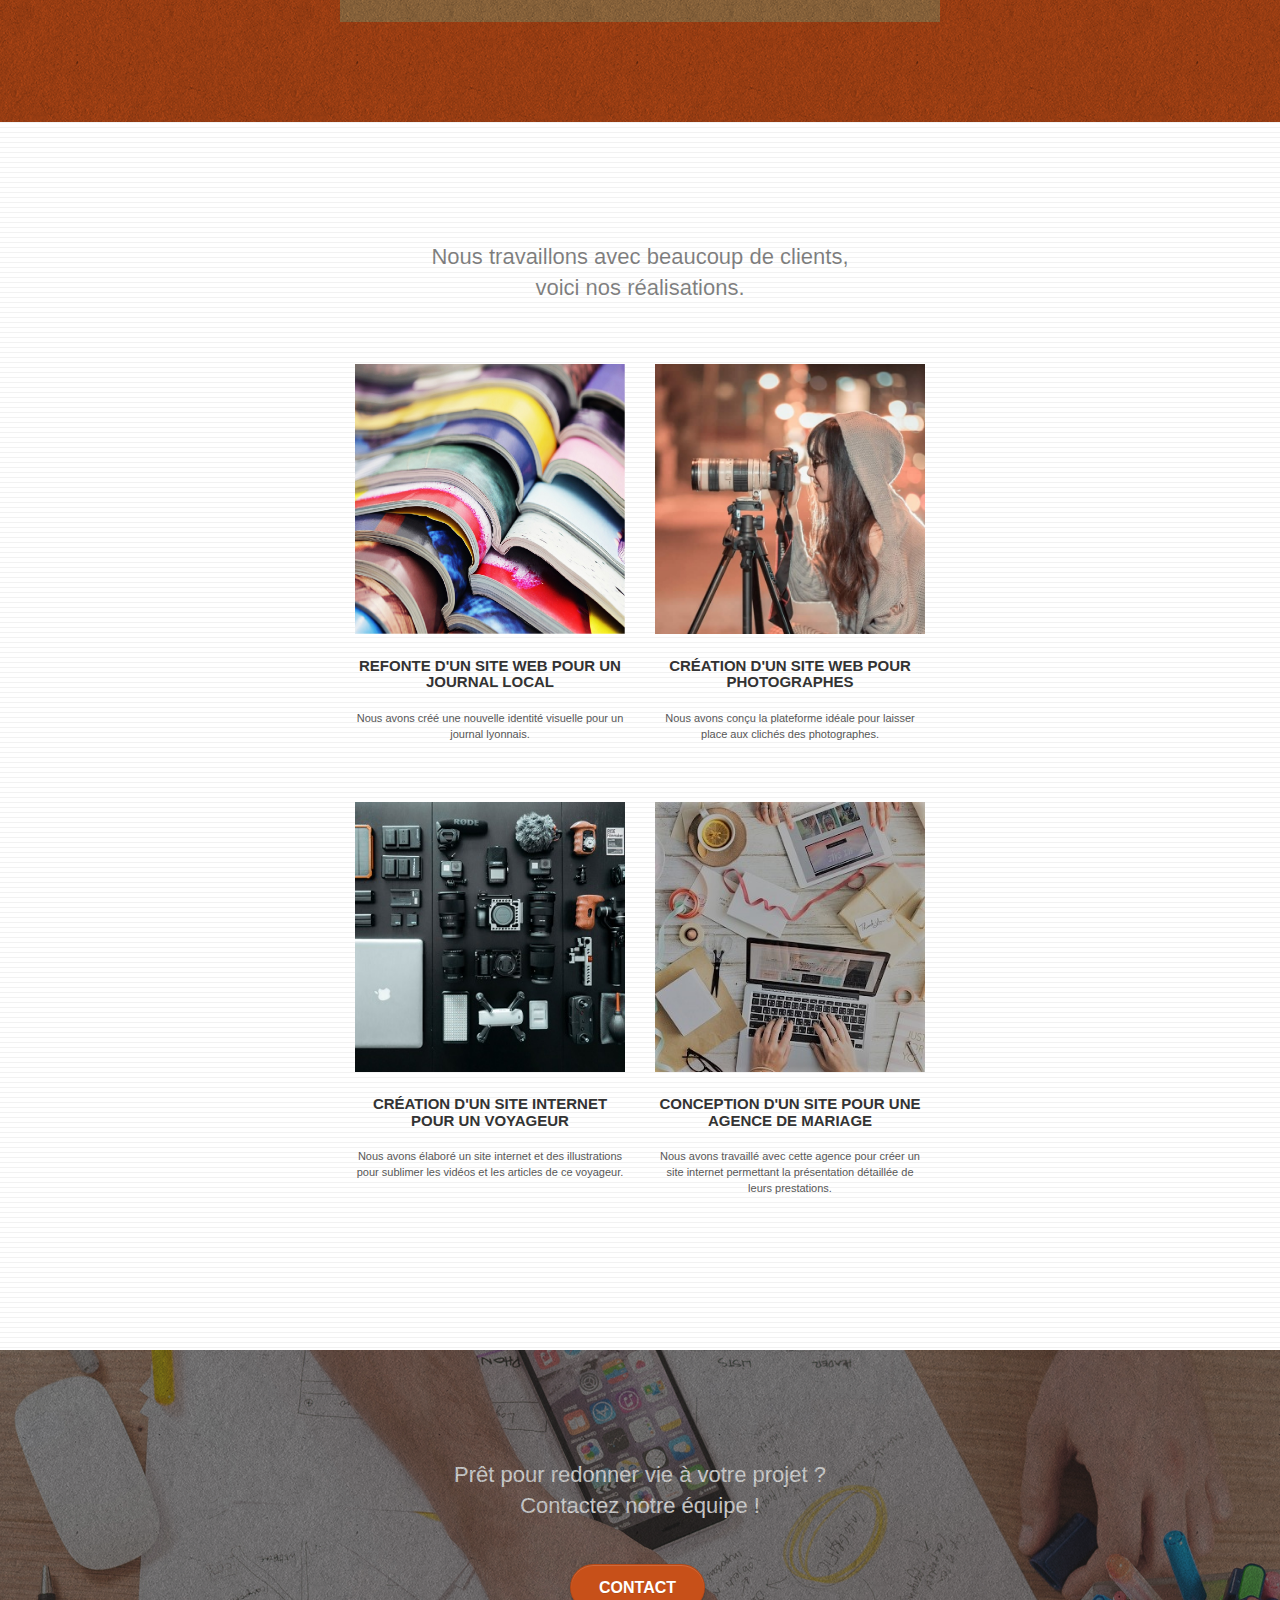
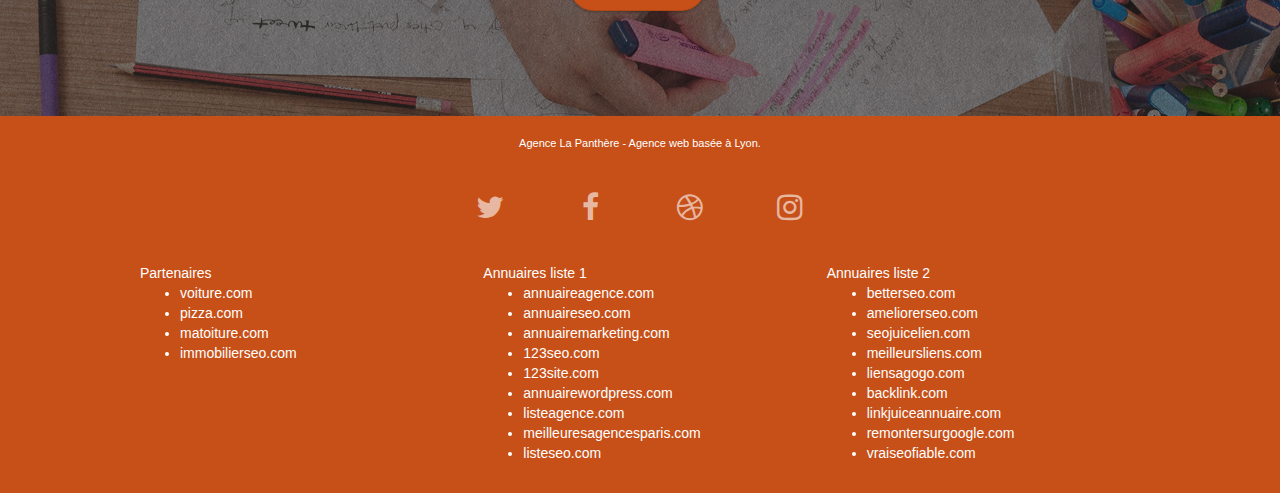
==== commit 35d020df: "Amélioration des contrasts de la page d'accueil" ====
--- a/index.html
+++ b/index.html
@@ -61,7 +61,7 @@
 				<div class="row tight-width-whitespace">
 					<div class="col-sm-12">
 						<img src="img/logo.png" class="center-block image-resize-mode" width="100" alt="logo de l'entreprise en forme de tête de panthère" />
-						<h1 class="text-center hero-bloc-text accueil-titre-h1">
+						<h1 class="text-center hero-bloc-text">
 							La Panthère<br>Agence de web design
 						</h1>
 						<div class="text-center">
@@ -118,7 +118,7 @@
 				</div>
 				<div class="row voffset-lg voffset">
 					<div class="col-xs-12 col-md-8 col-md-offset-2 text-center">
-						<h2 class="citation">"L'agence La Panthère est une excellente agence web ! Les web designers ont réussi à capturer l'essence de notre entreprise et à l'intégrer à notre site. Cela nous a aidé à doubler nos ventes en ligne à Lyon."</h2>
+						<p class="citation">"L'agence La Panthère est une excellente agence web ! Les web designers ont réussi à capturer l'essence de notre entreprise et à l'intégrer à notre site. Cela nous a aidé à doubler nos ventes en ligne à Lyon."</p>
 						<p class="citation__légende">Maxime Guibard, PDG de À vos fourchettes</p>
 					</div>
 				</div>
@@ -131,7 +131,7 @@
 			<div class="container bloc-lg">
 				<div class="row tight-width-whitespace black-background">
 					<div class="col-sm-12">
-						<h2 class="mg-md text-center tc-white">
+						<h2 class="mg-md text-center titre-orange">
 							Notre ambition : aider les entreprises de la région Lyonnaise à se développer et à connaître le succès.
 						</h2>
 						<p class="text-center white">
@@ -220,66 +220,70 @@
 						<p class="text-center white">
 							Agence La Panthère - Agence web basée à Lyon.<br>
 						</p>
-						<div class="row row-no-gutters social">
-							<div class="col-sm-3">
-								<div class="text-center">
-									<a class="social" href="index.html"><span class="fa fa-twitter icon-md"></span></a>
-								</div>
+						<div class="liens-réseaux-sociaux">
+							<div class="row row-no-gutters social">
+								<div class="col-sm-3">
+									<div class="text-center">
+										<a class="social" href="index.html"><span class="fa fa-twitter icon-md"></span></a>
+									</div>
+								</div>
+								<div class="col-sm-3">
+									<div class="text-center">
+										<a class="social" href="index.html"><span class="fa fa-facebook icon-md"></span></a>
+									</div>
+								</div>
+								<div class="col-sm-3">
+									<div class="text-center">
+										<a class="social" href="index.html"><span class="fa fa-dribbble icon-md"></span></a>
+									</div>
+								</div>
+								<div class="col-sm-3">
+									<div class="text-center">
+										<a class="social" href="index.html"><span class="fa fa-instagram icon-md"></span></a>
+									</div>
+								</div>
+								
 							</div>
-							<div class="col-sm-3">
-								<div class="text-center">
-									<a class="social" href="index.html"><span class="fa fa-facebook icon-md"></span></a>
-								</div>
-							</div>
-							<div class="col-sm-3">
-								<div class="text-center">
-									<a class="social" href="index.html"><span class="fa fa-dribbble icon-md"></span></a>
-								</div>
-							</div>
-							<div class="col-sm-3">
-								<div class="text-center">
-									<a class="social" href="index.html"><span class="fa fa-instagram icon-md"></span></a>
-								</div>
-							</div>
-							<div class="keywords" style="color:#F3976C;">Agence web à paris, stratégie web, web design, illustrations, design de site web, site web, web, internet, site internet, site</div>
-						</div>
-						<div class="row">
-							<div class="col-sm-4">
-								Partenaires
+						</div>
+						<div class="liens-footer">
+							<div class="row">
+								<div class="col-sm-4">
+									Partenaires
+										<ul>
+											<li class="lien-footer"><a href="voiture.com">voiture.com</a></li>
+											<li class="lien-footer"><a href="pizza.com">pizza.com</a></li>
+											<li class="lien-footer"><a href="matoiture.com">matoiture.com</a></li>
+											<li class="lien-footer"><a href="immobilierseo.com">immobilierseo.com</a></li>
+										</ul>		
+								</div>
+								<div class="col-sm-4">
+									Annuaires liste 1
 									<ul>
-										<li><a href="voiture.com">voiture.com</a></li>
-										<li><a href="pizza.com">pizza.com</a></li>
-										<li><a href="matoiture.com">matoiture.com</a></li>
-										<li><a href="immobilierseo.com">immobilierseo.com</a></li>
-									</ul>		
-							</div>
-							<div class="col-sm-4">
-								Annuaires liste 1
-								<ul>
-									<li><a href="annuaireagence.com">annuaireagence.com</a></li>
-									<li><a href="annuaireseo.com">annuaireseo.com</a></li>
-									<li><a href="annuairemarketing.com">annuairemarketing.com</a></li>
-									<li><a href="123seoture.com">123seo.com</a></li>
-									<li><a href="123site.com">123site.com</a></li>
-									<li><a href="annuairewordpress.com">annuairewordpress.com</a></li>
-									<li><a href="listeagence.com">listeagence.com</a></li>
-									<li><a href="meilleuresagencesparis.com">meilleuresagencesparis.com</a></li>
-									<li><a href="listeseo.com">listeseo.com</a></li>
-								</ul>
-							</div>
-							<div class="col-sm-4">
-								Annuaires liste 2
-								<ul>
-									<li><a href="betterseo.com">betterseo.com</a></li>
-									<li><a href="ameliorerseo.com">ameliorerseo.com</a></li>
-									<li><a href="seojuicelien.com">seojuicelien.com</a></li>
-									<li><a href="meilleursliens.com">meilleursliens.com</a></li>
-									<li><a href="liensagogo.com">liensagogo.com</a></li>
-									<li><a href="backlink.com">backlink.com</a></li>
-									<li><a href="linkjuiceannuaire.com">linkjuiceannuaire.com</a></li>
-									<li><a href="remontersurgoogle.com">remontersurgoogle.com</a></li>
-									<li><a href="vraiseofiable.com">vraiseofiable.com</a></li>
-								</ul>
+										<li class="lien-footer"><a href="annuaireagence.com">annuaireagence.com</a></li>
+										<li class="lien-footer"><a href="annuaireseo.com">annuaireseo.com</a></li>
+										<li class="lien-footer"><a href="annuairemarketing.com">annuairemarketing.com</a></li>
+										<li class="lien-footer"><a href="123seoture.com">123seo.com</a></li>
+										<li class="lien-footer"><a href="123site.com">123site.com</a></li>
+										<li class="lien-footer"><a href="annuairewordpress.com">annuairewordpress.com</a></li>
+										<li class="lien-footer"><a href="listeagence.com">listeagence.com</a></li>
+										<li class="lien-footer"><a href="meilleuresagencesparis.com">meilleuresagencesparis.com</a></li>
+										<li class="lien-footer"><a href="listeseo.com">listeseo.com</a></li>
+									</ul>
+								</div>
+								<div class="col-sm-4">
+									Annuaires liste 2
+									<ul>
+										<li class="lien-footer"><a href="betterseo.com">betterseo.com</a></li>
+										<li class="lien-footer"><a href="ameliorerseo.com">ameliorerseo.com</a></li>
+										<li class="lien-footer"><a href="seojuicelien.com">seojuicelien.com</a></li>
+										<li class="lien-footer"><a href="meilleursliens.com">meilleursliens.com</a></li>
+										<li class="lien-footer"><a href="liensagogo.com">liensagogo.com</a></li>
+										<li class="lien-footer"><a href="backlink.com">backlink.com</a></li>
+										<li class="lien-footer"><a href="linkjuiceannuaire.com">linkjuiceannuaire.com</a></li>
+										<li class="lien-footer"><a href="remontersurgoogle.com">remontersurgoogle.com</a></li>
+										<li class="lien-footer"><a href="vraiseofiable.com">vraiseofiable.com</a></li>
+									</ul>
+								</div>
 							</div>
 						</div>
 					</div>
--- a/style.css
+++ b/style.css
@@ -639,16 +639,13 @@
     background: none;
 }
 
-h1,
-h2,
 h3,
 h4,
 h5,
 h6,
 p,
 label,
-.btn,
-a {
+.btn {
     font-family: "helvetica";
     font-weight: 400;
     color: #575757!important;
@@ -1043,6 +1040,10 @@
 
 /* Nouveau code css pour améliorer le site */
 
+.titre-orange {
+    color:#F3976C ;
+}
+
 .presentation-agence {
     font-size: 22px ;
     padding: 0 195px 0 195px ;
@@ -1062,4 +1063,12 @@
 
 .titre-réalisations {
     padding: 0 270px 0 270px ;
+}
+
+.liens-réseaux-sociaux {
+    margin: 40px 0 40px 0 ;
+}
+
+.liens-footer {
+    color: #FFFFFF ;
 }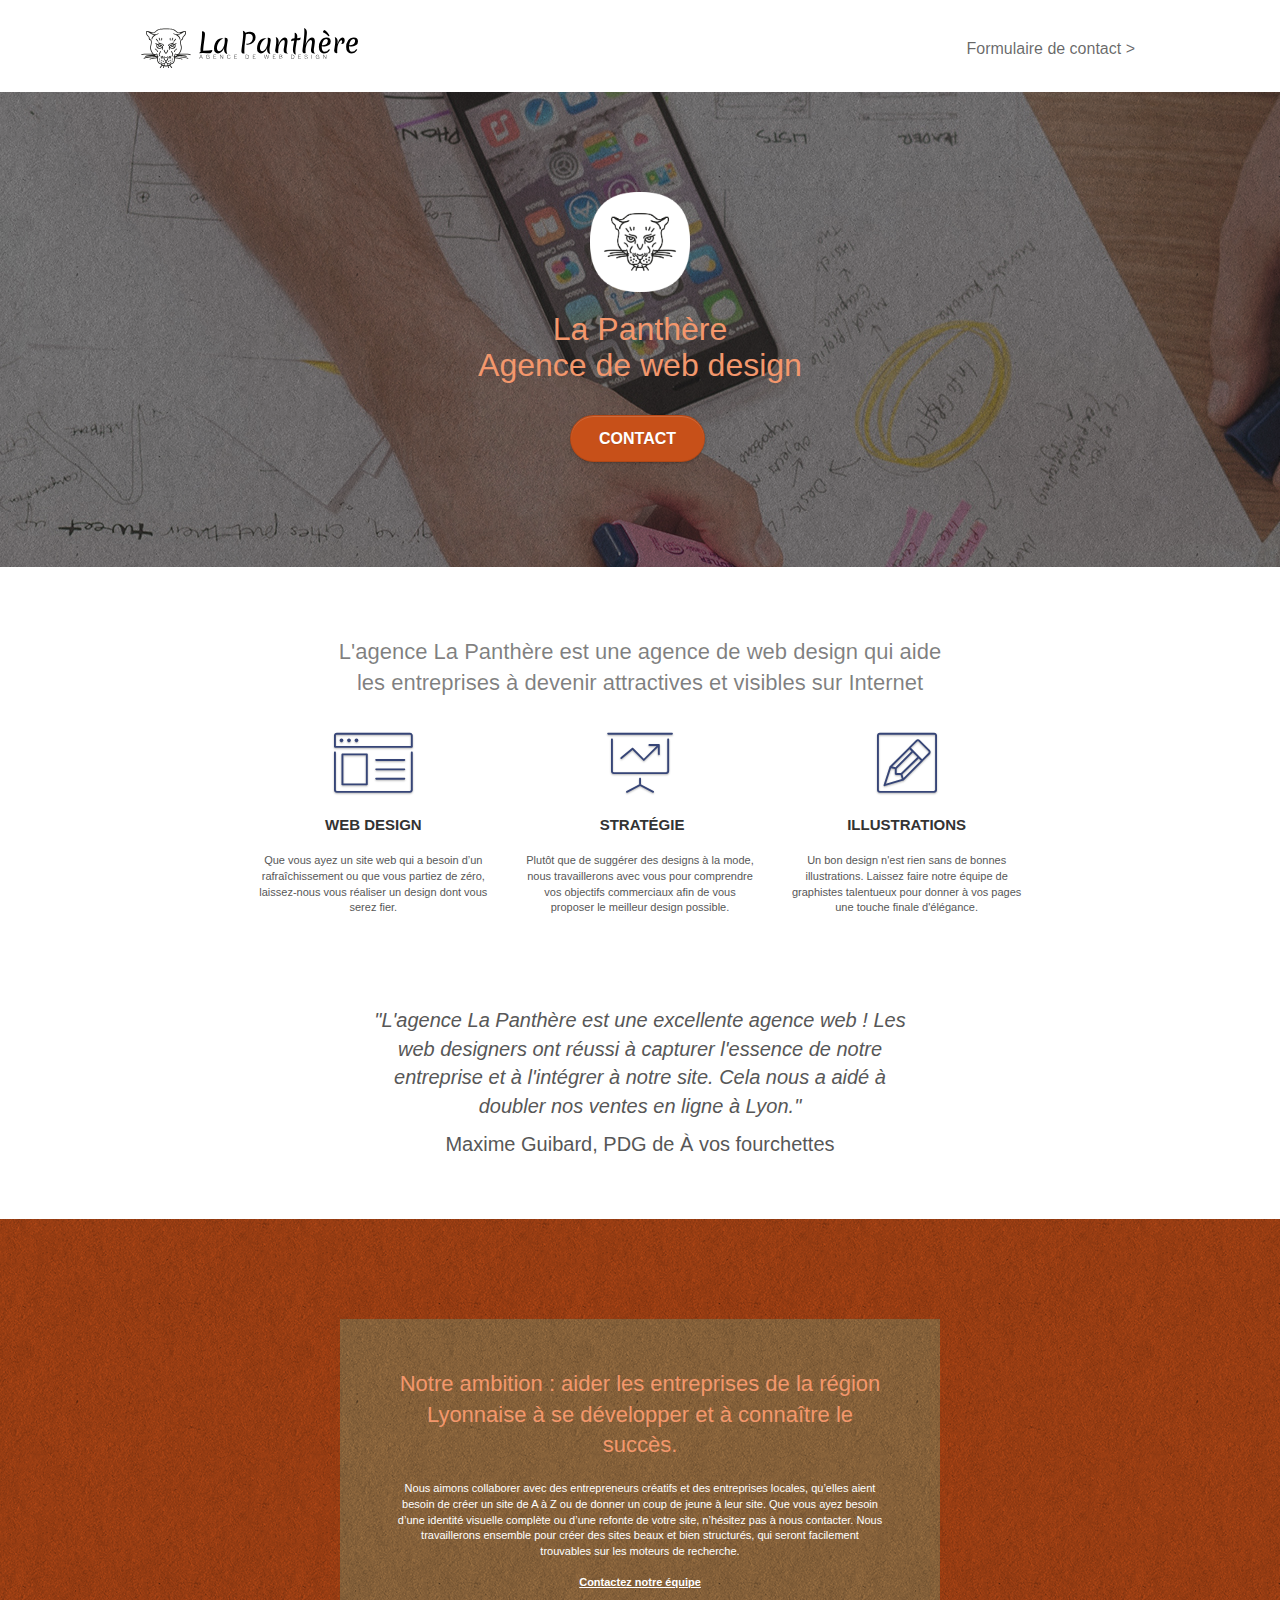
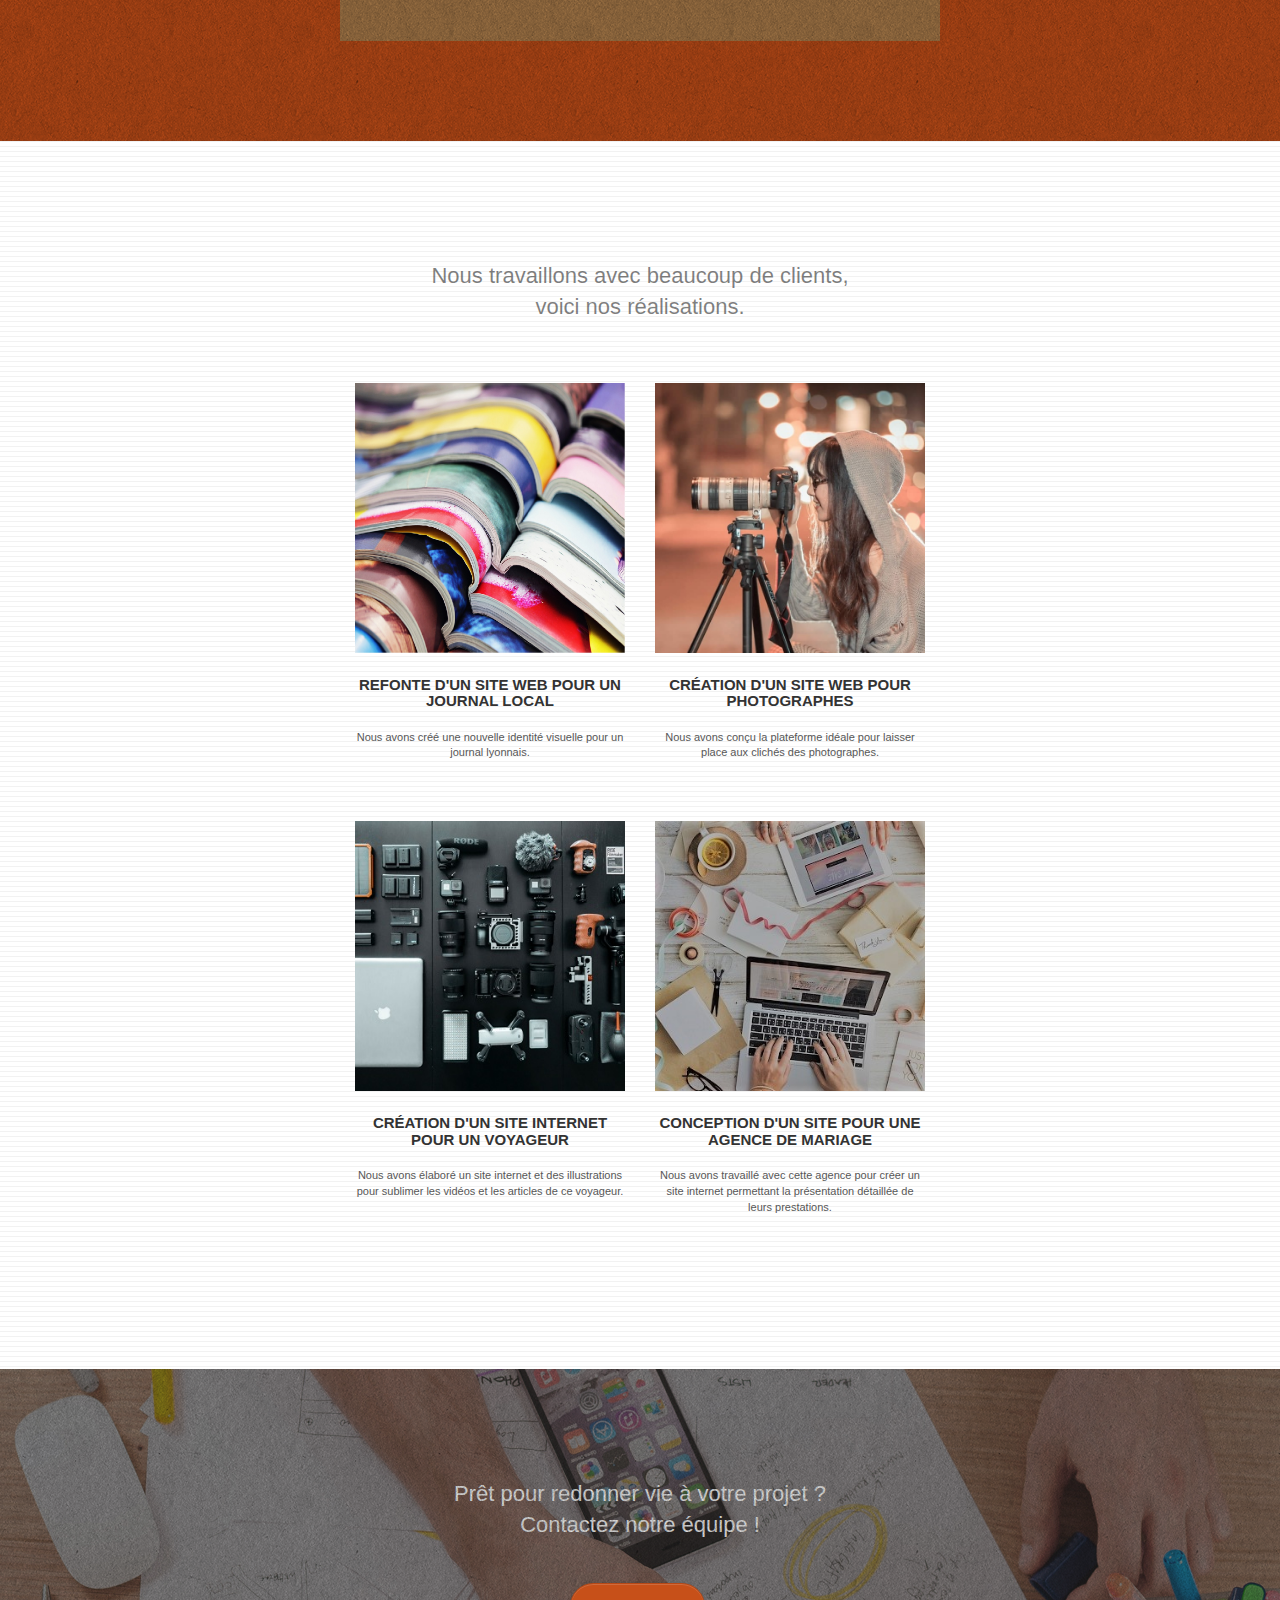
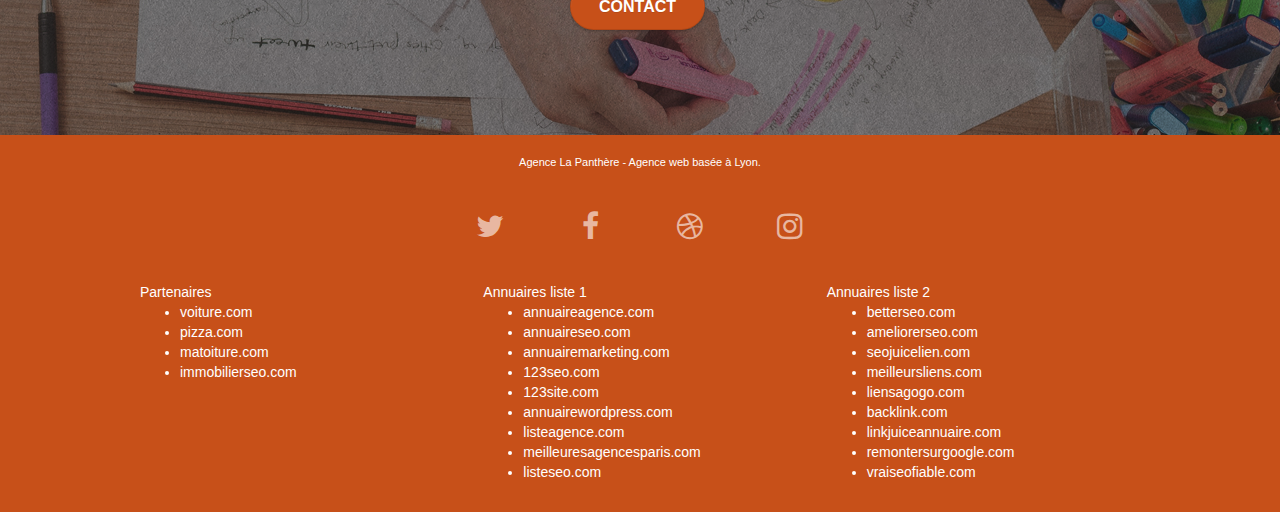
==== commit 2a902bf5: "Ajout h2 sur page d'accueil" ====
--- a/index.html
+++ b/index.html
@@ -78,7 +78,7 @@
 			<div class="container bloc-md">
 				<div class="row">
 					<div class="col-sm-12 text-center">
-						<p class="presentation-agence col-sm-12 text-center">L'agence La Panthère est une agence de web design qui aide les entreprises à devenir attractives et visibles sur Internet</p>
+						<h2 class="presentation-agence col-sm-12 text-center">L'agence La Panthère est une agence de web design qui aide les entreprises à devenir attractives et visibles sur Internet</h2>
 					</div>
 				</div>
 				<div class="row voffset-lg med-width-whitespace">
--- a/style.css
+++ b/style.css
@@ -639,6 +639,19 @@
     background: none;
 }
 
+h1,
+h2,
+h3,
+h4,
+h5,
+h6,
+p,
+label,
+.btn  {
+    font-weight: 400;
+    font-family: "helvetica";
+}
+
 h3,
 h4,
 h5,
@@ -646,8 +659,6 @@
 p,
 label,
 .btn {
-    font-family: "helvetica";
-    font-weight: 400;
     color: #575757!important;
 }
 
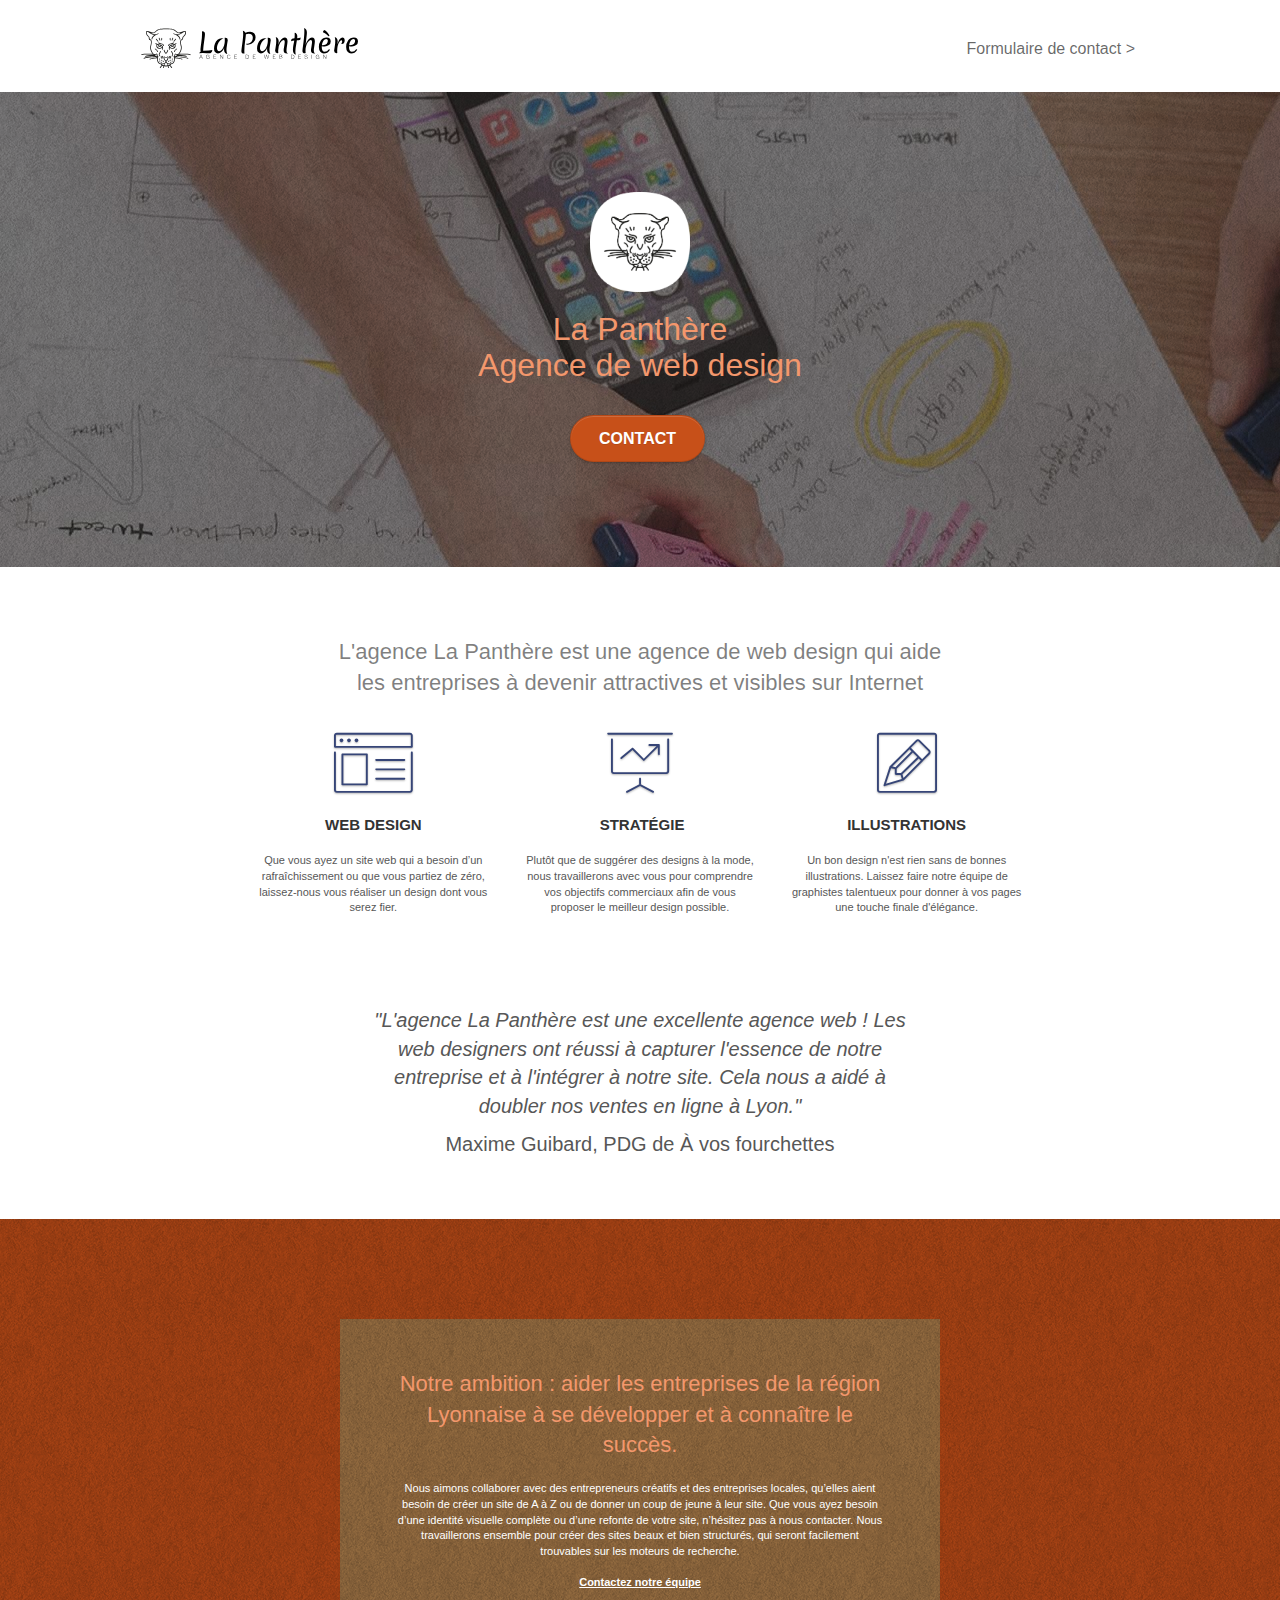
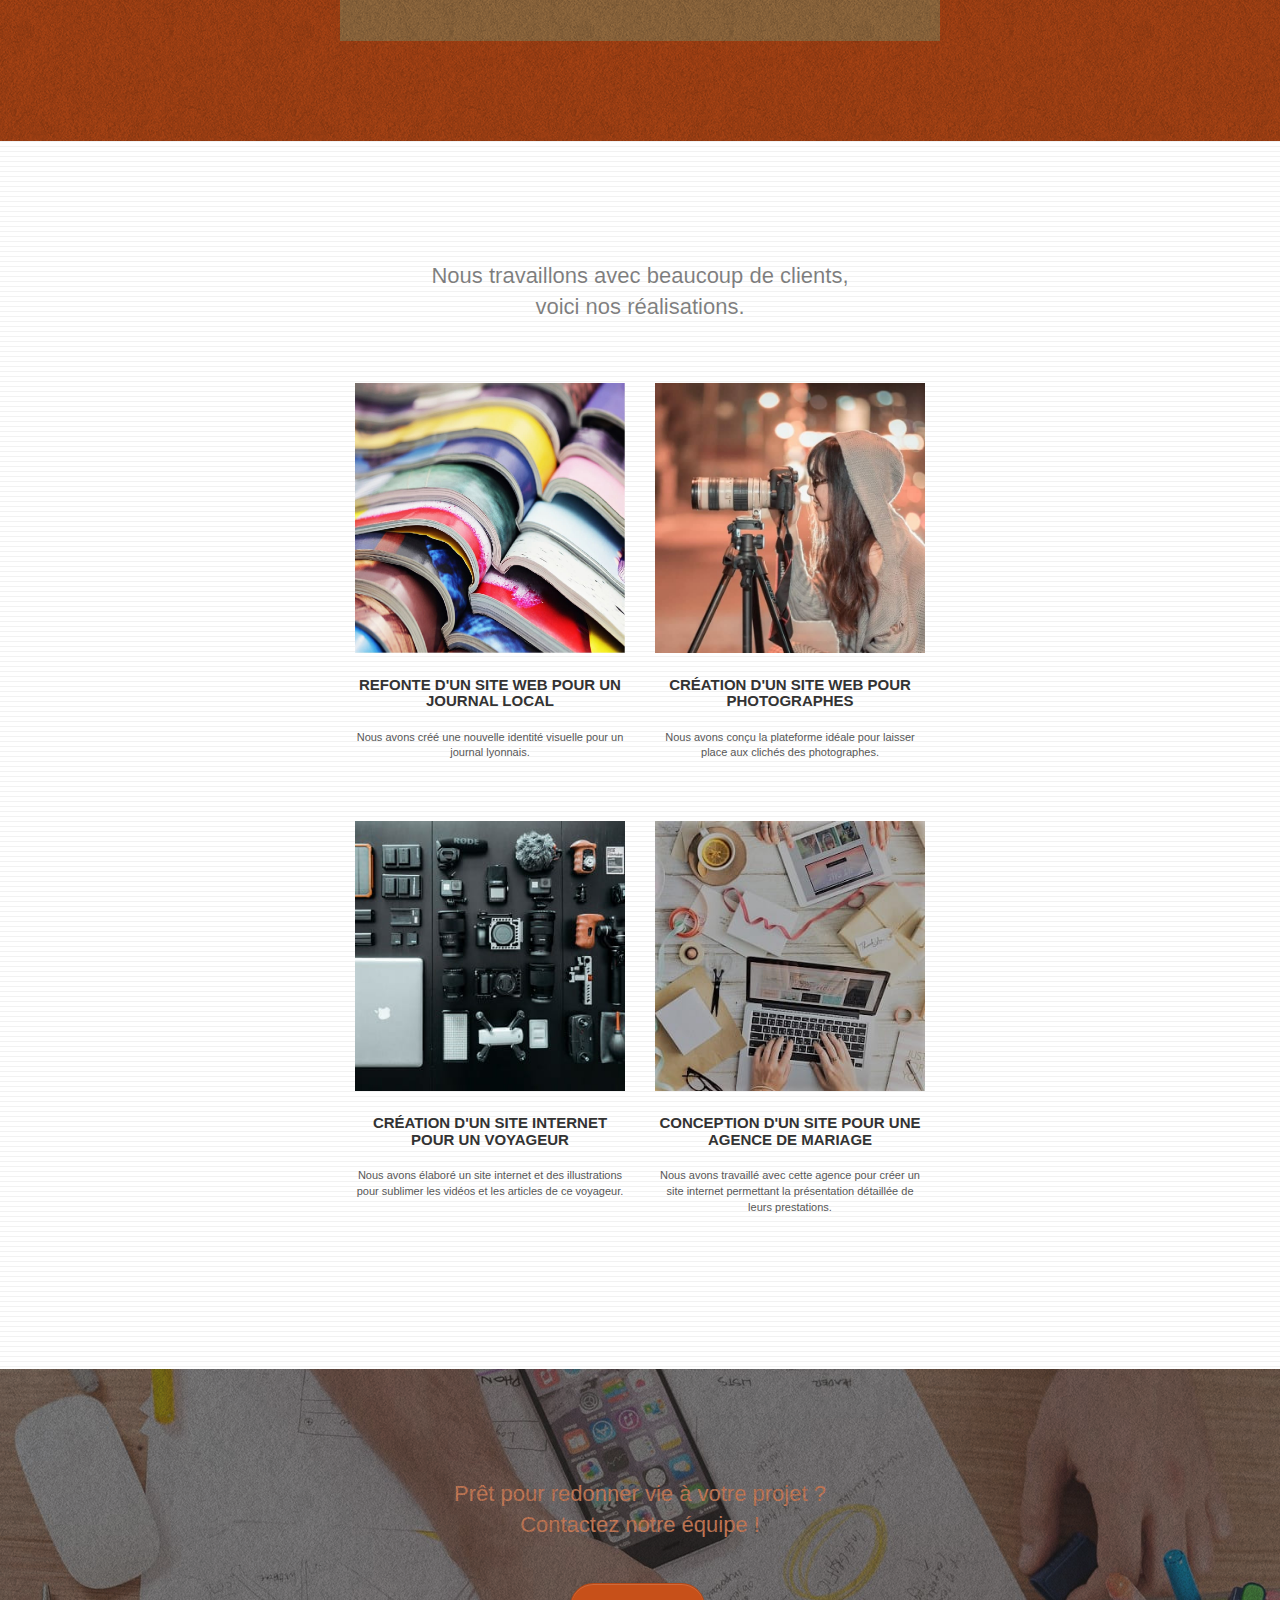
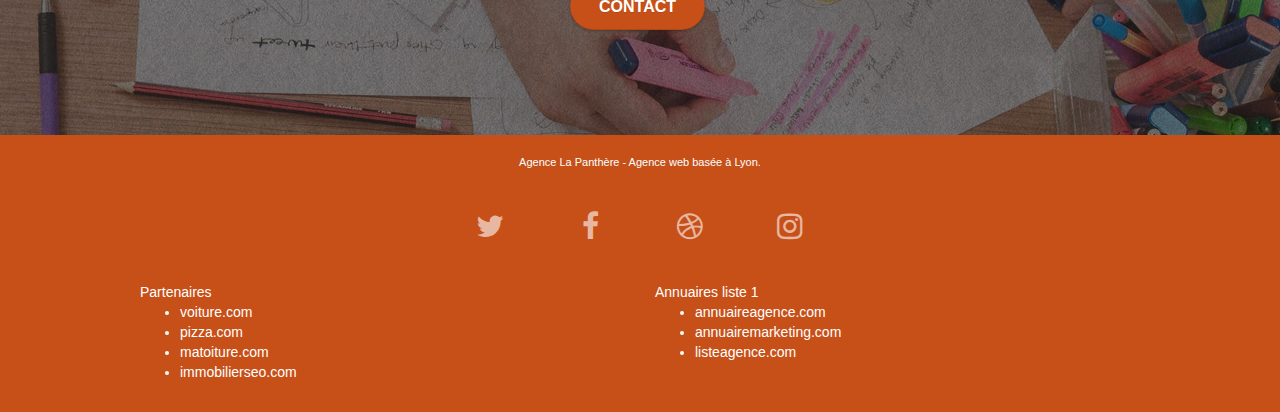
==== commit fa3140e3: "modification mise en page de la page 2" ====
--- a/index.html
+++ b/index.html
@@ -2,6 +2,7 @@
 <html lang="fr">
 <head>
     <meta charset="utf-8">
+	<meta name="keywords" content="agence web design Lyon, création de site web, rénovation de site web">
     <meta name="description" content="La Panthère est une agence de web design basée sur Lyon. Nous créons ou rénovons vos sites internet pour améliorer votre visibilité et votre attractivité sur le web. Vous trouverez sur cette page notre formulaire de contact.">
     <meta name="viewport" content="width=device-width, initial-scale=1.0, viewport-fit=cover">
     <link rel="shortcut icon" type="image/png" href="favicon.jpg">
@@ -199,7 +200,7 @@
 		<div class="bloc bgc-dark-slate-blue bg-banniere d-bloc bloc-bg-texture texture-paper" id="bloc-5-cta">
 			<div class="container bloc-lg">
 				<div class="row">
-					<h2 class="mg-md text-center tc-white">
+					<h2 class="mg-md text-center titre-orange">
 						Prêt pour redonner vie à votre projet ?<br>Contactez notre équipe !
 					</h2>
 					<div class="col-sm-12 text-center">
@@ -247,7 +248,7 @@
 						</div>
 						<div class="liens-footer">
 							<div class="row">
-								<div class="col-sm-4">
+								<div class="col-sm-6">
 									Partenaires
 										<ul>
 											<li class="lien-footer"><a href="voiture.com">voiture.com</a></li>
@@ -256,32 +257,12 @@
 											<li class="lien-footer"><a href="immobilierseo.com">immobilierseo.com</a></li>
 										</ul>		
 								</div>
-								<div class="col-sm-4">
+								<div class="col-sm-6">
 									Annuaires liste 1
 									<ul>
 										<li class="lien-footer"><a href="annuaireagence.com">annuaireagence.com</a></li>
-										<li class="lien-footer"><a href="annuaireseo.com">annuaireseo.com</a></li>
 										<li class="lien-footer"><a href="annuairemarketing.com">annuairemarketing.com</a></li>
-										<li class="lien-footer"><a href="123seoture.com">123seo.com</a></li>
-										<li class="lien-footer"><a href="123site.com">123site.com</a></li>
-										<li class="lien-footer"><a href="annuairewordpress.com">annuairewordpress.com</a></li>
 										<li class="lien-footer"><a href="listeagence.com">listeagence.com</a></li>
-										<li class="lien-footer"><a href="meilleuresagencesparis.com">meilleuresagencesparis.com</a></li>
-										<li class="lien-footer"><a href="listeseo.com">listeseo.com</a></li>
-									</ul>
-								</div>
-								<div class="col-sm-4">
-									Annuaires liste 2
-									<ul>
-										<li class="lien-footer"><a href="betterseo.com">betterseo.com</a></li>
-										<li class="lien-footer"><a href="ameliorerseo.com">ameliorerseo.com</a></li>
-										<li class="lien-footer"><a href="seojuicelien.com">seojuicelien.com</a></li>
-										<li class="lien-footer"><a href="meilleursliens.com">meilleursliens.com</a></li>
-										<li class="lien-footer"><a href="liensagogo.com">liensagogo.com</a></li>
-										<li class="lien-footer"><a href="backlink.com">backlink.com</a></li>
-										<li class="lien-footer"><a href="linkjuiceannuaire.com">linkjuiceannuaire.com</a></li>
-										<li class="lien-footer"><a href="remontersurgoogle.com">remontersurgoogle.com</a></li>
-										<li class="lien-footer"><a href="vraiseofiable.com">vraiseofiable.com</a></li>
 									</ul>
 								</div>
 							</div>
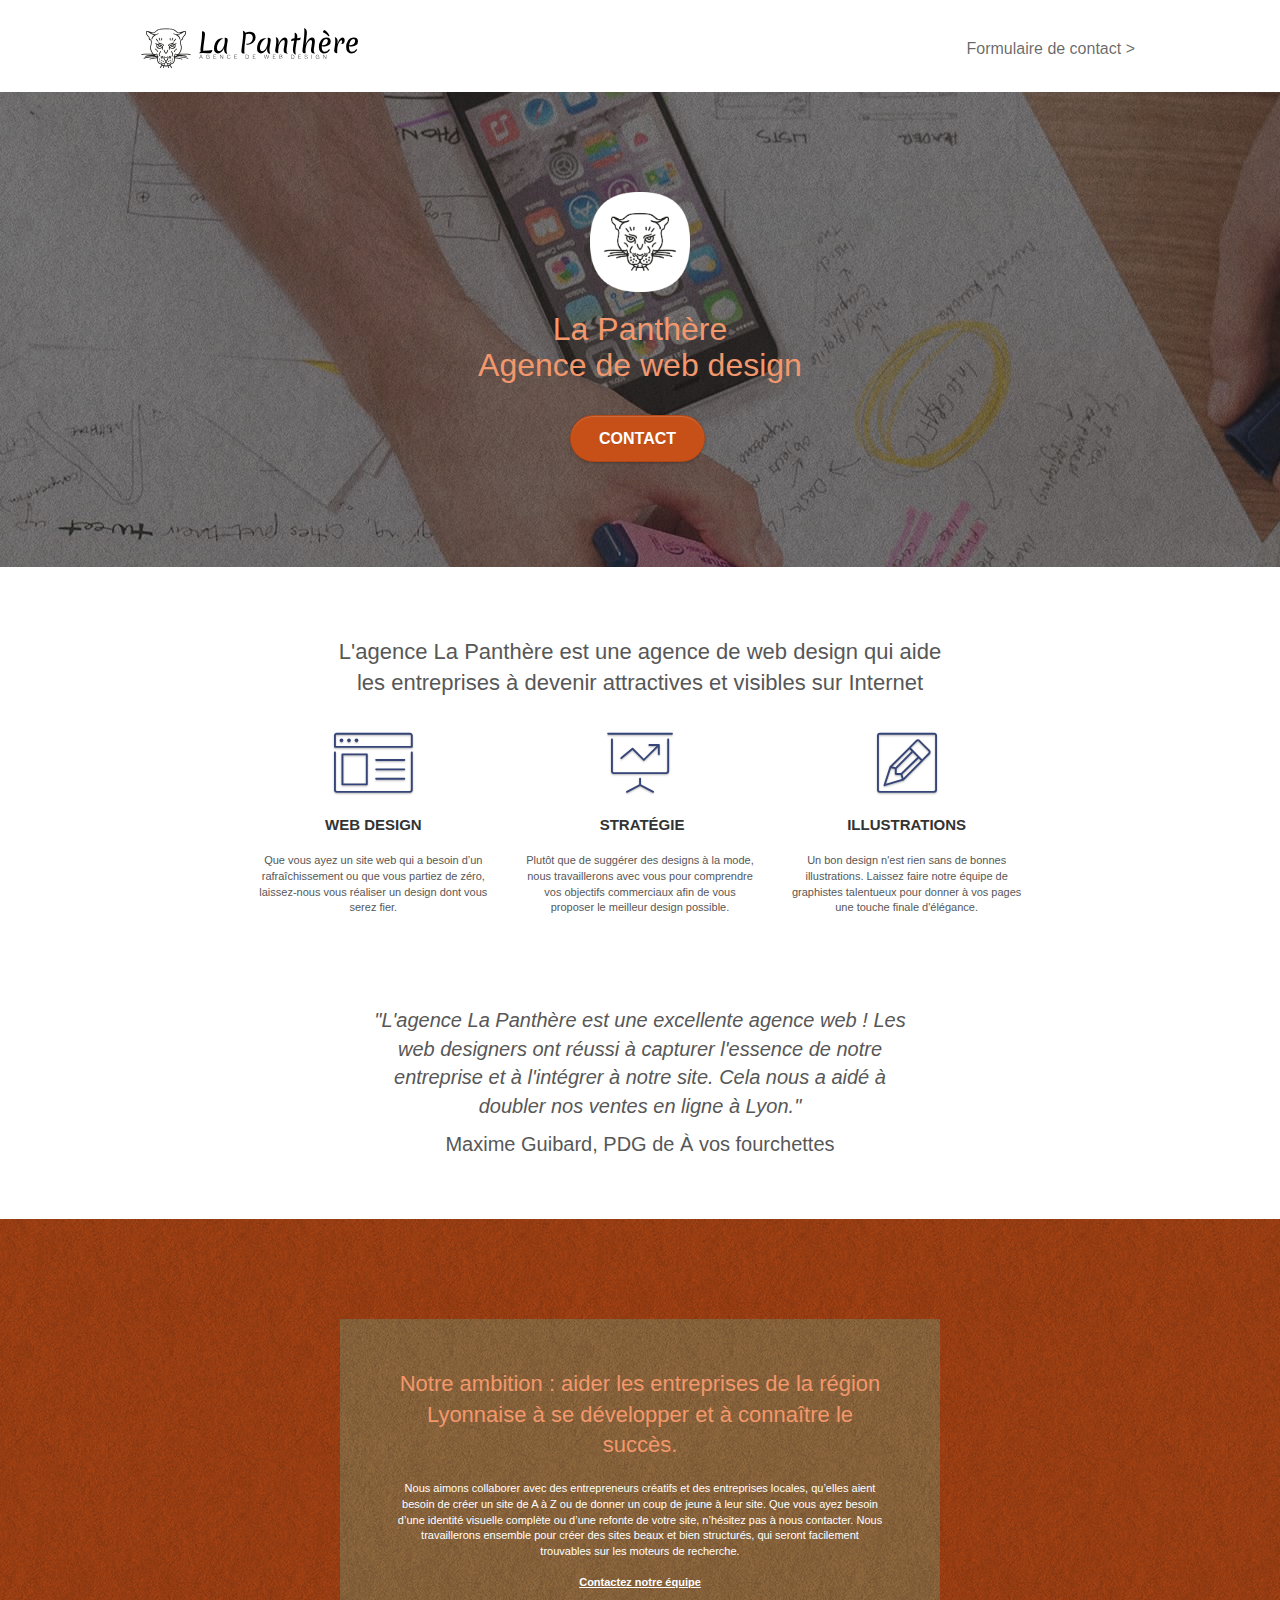
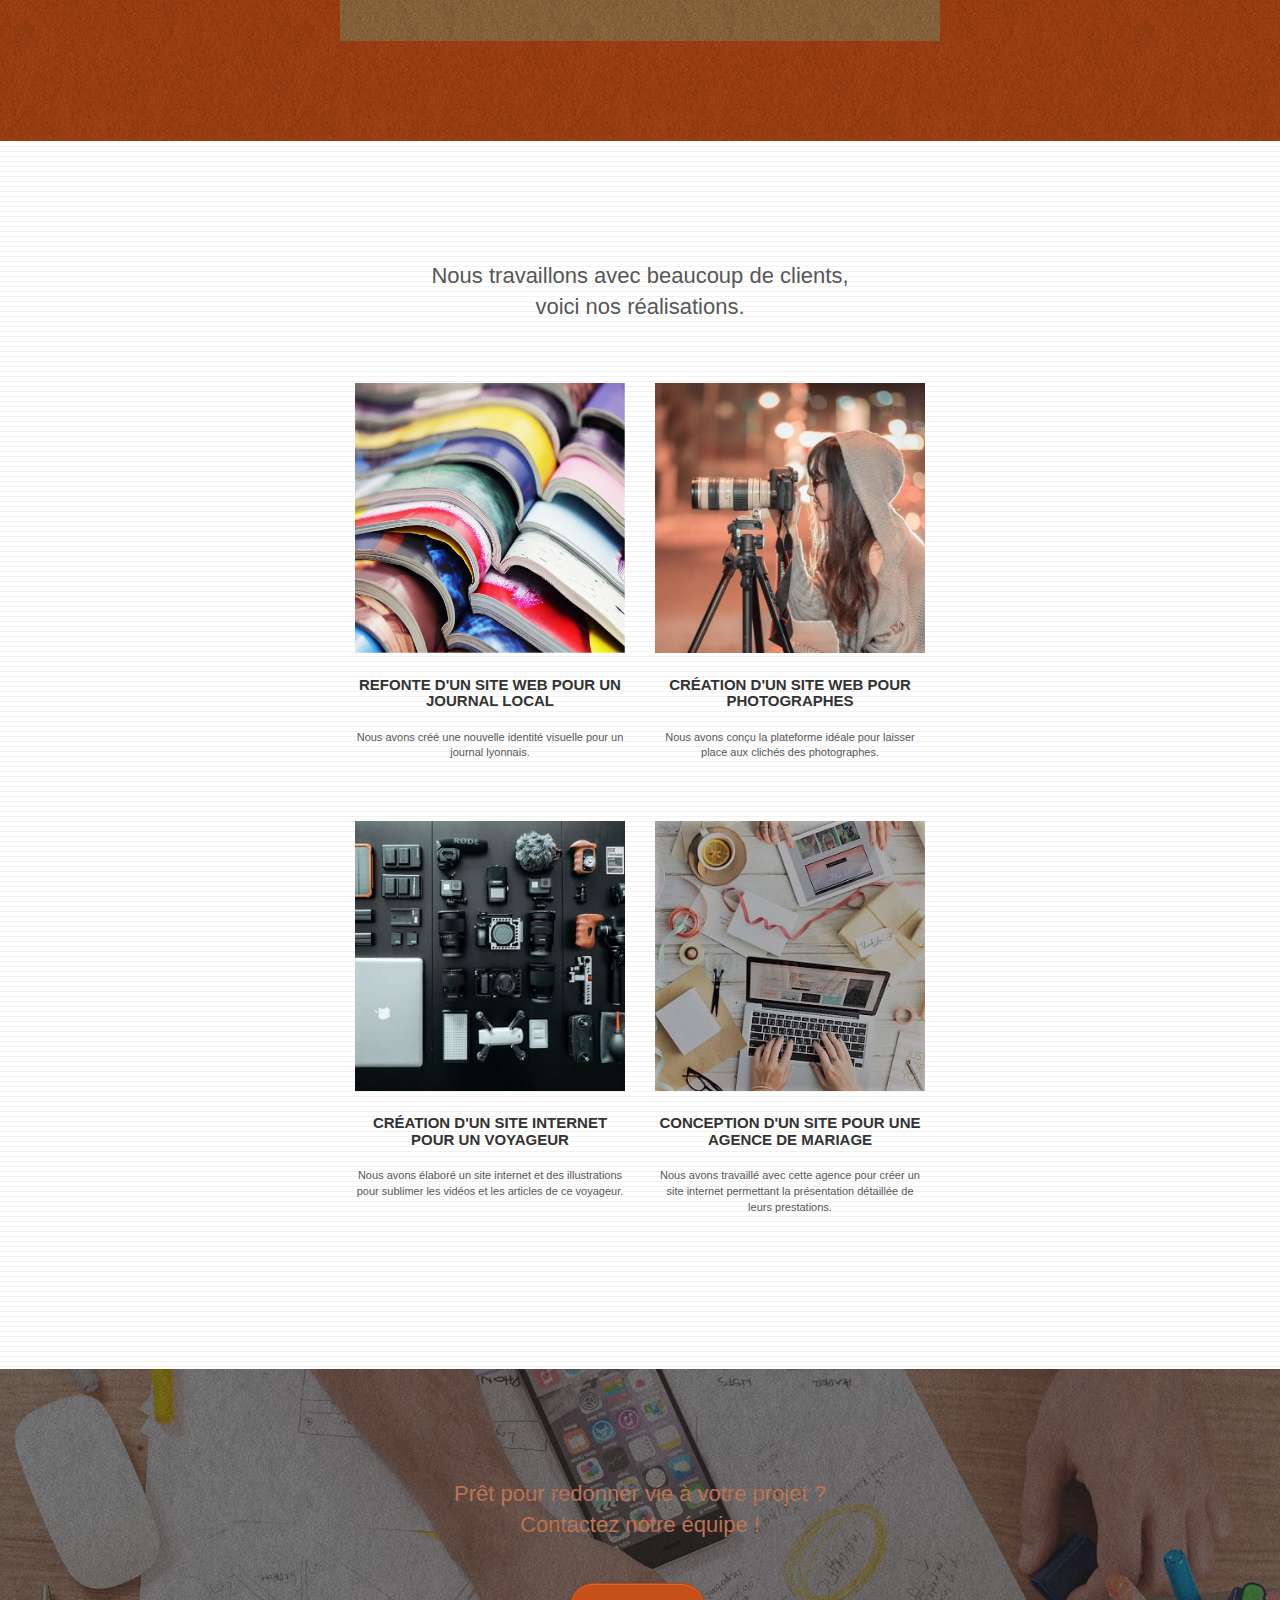
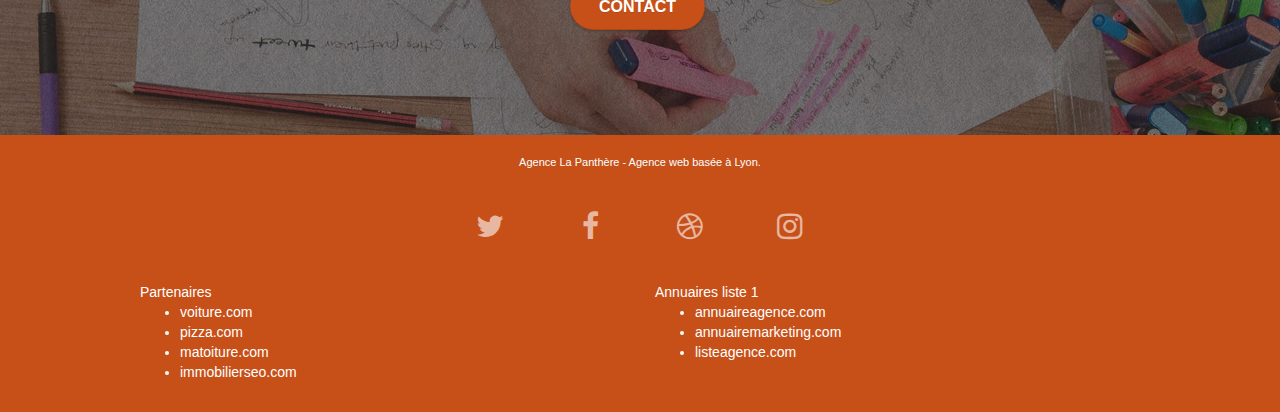
==== commit 520611e0: "modification de contrastes sur la page d'accueil" ====
--- a/index.html
+++ b/index.html
@@ -2,7 +2,7 @@
 <html lang="fr">
 <head>
     <meta charset="utf-8">
-	<meta name="keywords" content="agence web design Lyon, création de site web, rénovation de site web">
+	<meta name="keywords" content="agence web design Lyon, création de site web, rénovation de site web, stratégie marketing web">
     <meta name="description" content="La Panthère est une agence de web design basée sur Lyon. Nous créons ou rénovons vos sites internet pour améliorer votre visibilité et votre attractivité sur le web. Vous trouverez sur cette page notre formulaire de contact.">
     <meta name="viewport" content="width=device-width, initial-scale=1.0, viewport-fit=cover">
     <link rel="shortcut icon" type="image/png" href="favicon.jpg">
@@ -79,7 +79,7 @@
 			<div class="container bloc-md">
 				<div class="row">
 					<div class="col-sm-12 text-center">
-						<h2 class="presentation-agence col-sm-12 text-center">L'agence La Panthère est une agence de web design qui aide les entreprises à devenir attractives et visibles sur Internet</h2>
+						<h2 class="presentation-agence col-sm-12 text-center texte-anthracite">L'agence La Panthère est une agence de web design qui aide les entreprises à devenir attractives et visibles sur Internet</h2>
 					</div>
 				</div>
 				<div class="row voffset-lg med-width-whitespace">
@@ -148,7 +148,7 @@
 		<div class="bloc bgc-white bg-lines-h2-bg bg-repeat l-bloc" id="bloc-4-portfolio">
 			<div class="container bloc-lg">
 				<div class="row">
-					<div class="col-sm-12 text-center">
+					<div class="col-sm-12 text-center texte-anthracite">
 						<h2 class="titre-réalisations">Nous travaillons avec beaucoup de clients, voici nos réalisations.</h2>
 					</div>
 				</div>
--- a/style.css
+++ b/style.css
@@ -1055,6 +1055,14 @@
     color:#F3976C ;
 }
 
+.texte-noir {
+    color: black ;
+}
+
+.texte-anthracite {
+    color: #575757 ;
+}
+
 .presentation-agence {
     font-size: 22px ;
     padding: 0 195px 0 195px ;
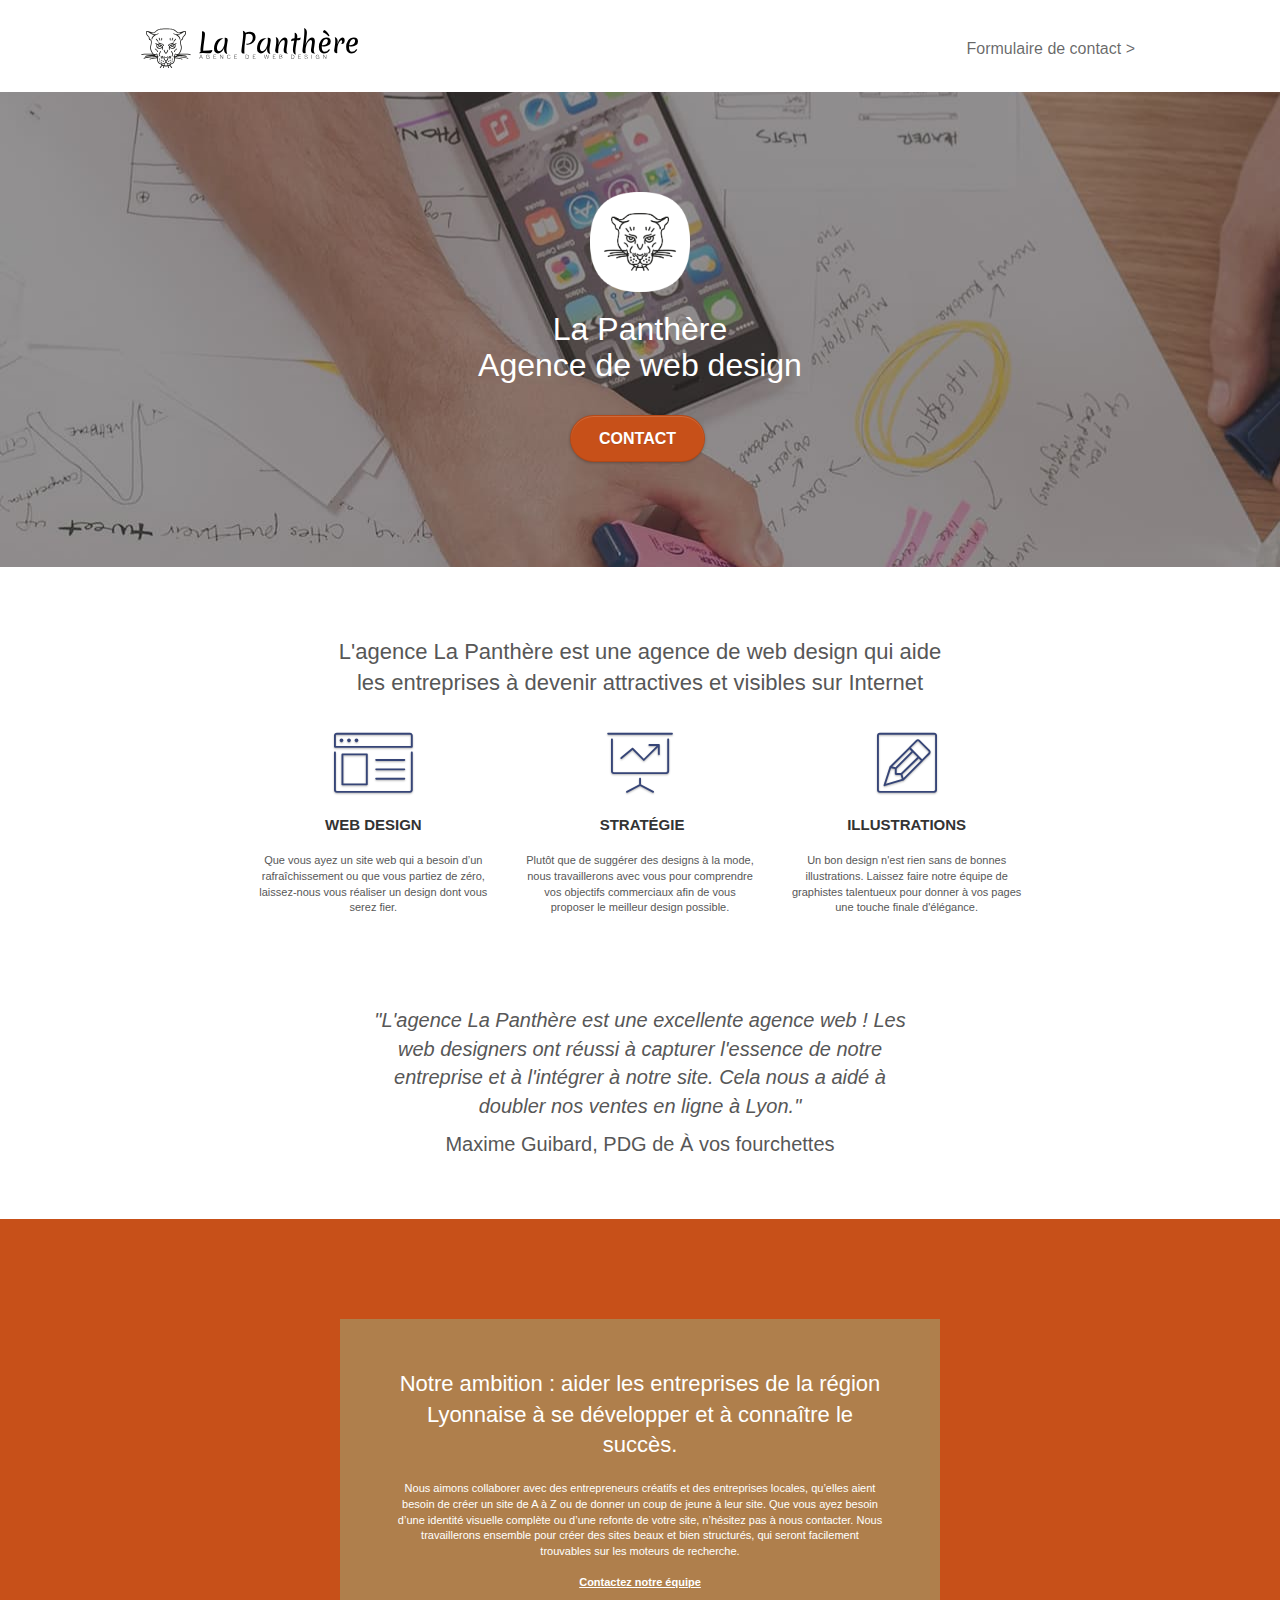
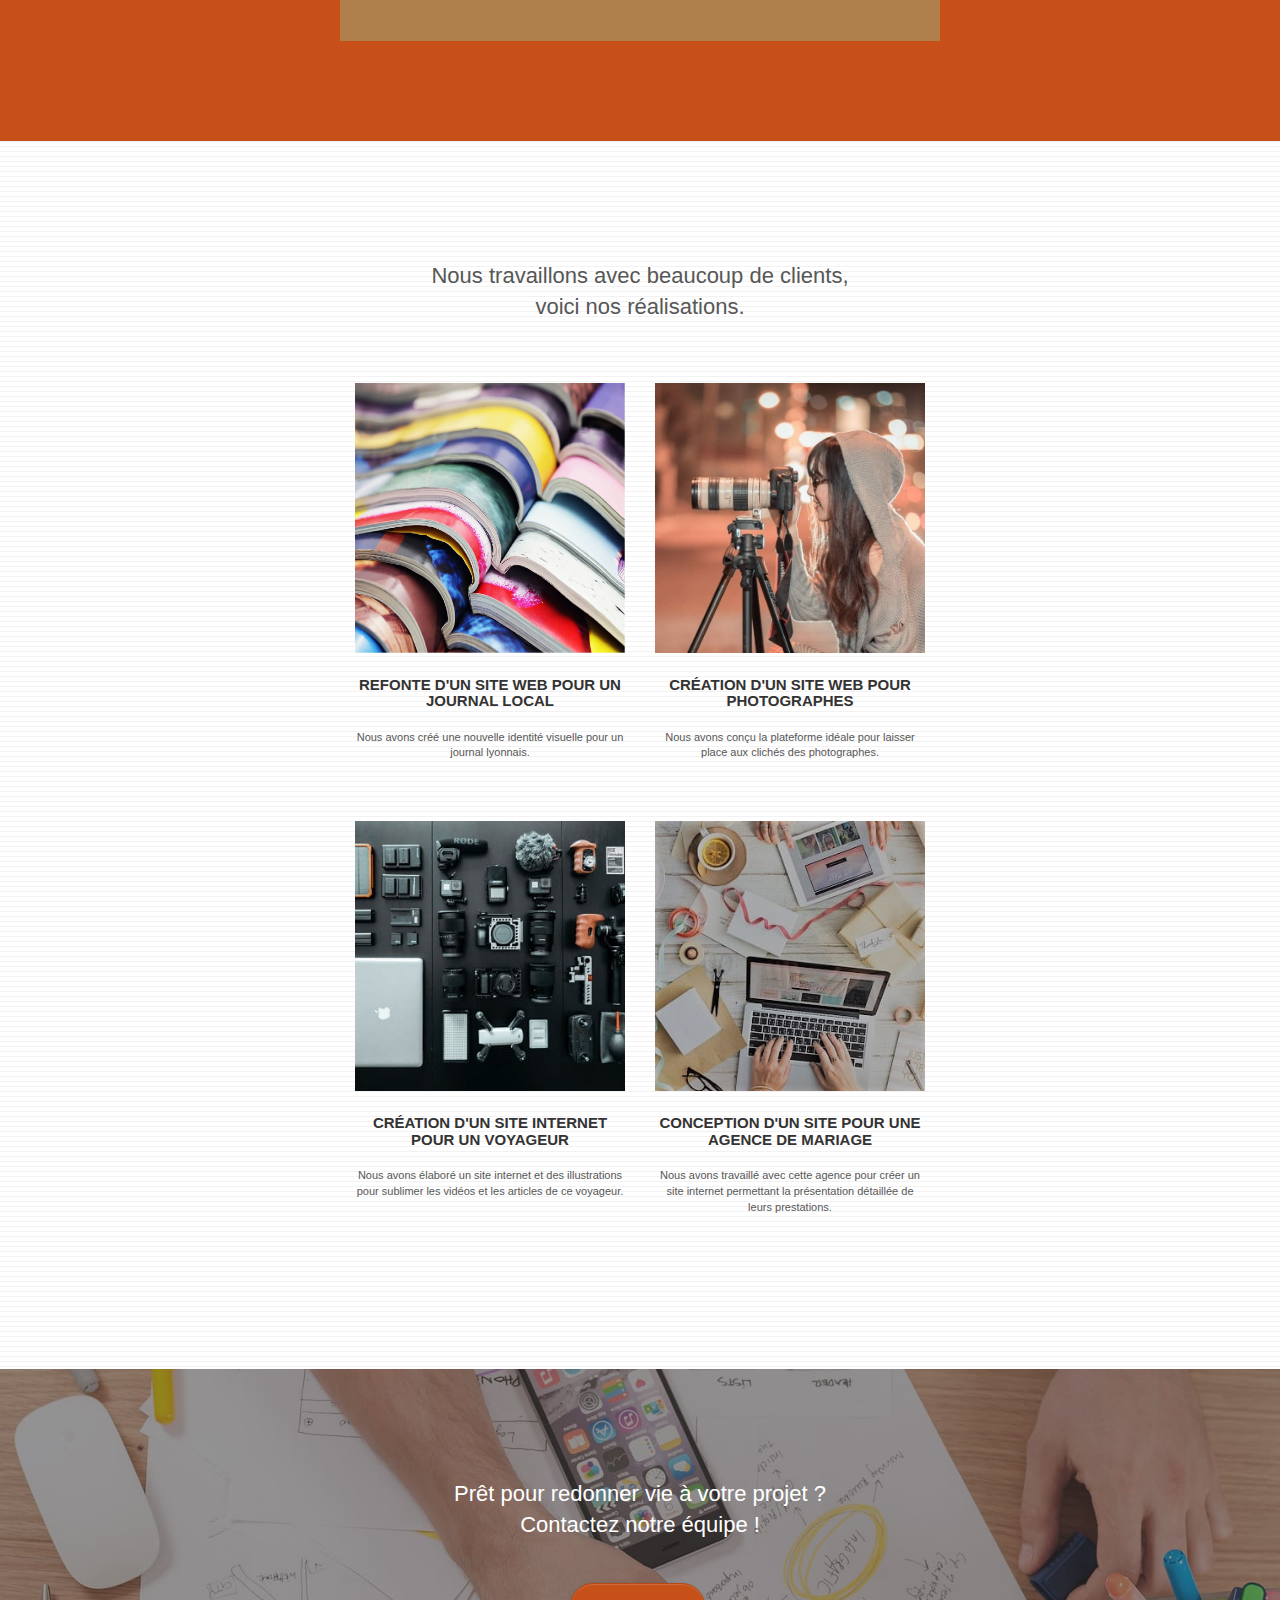
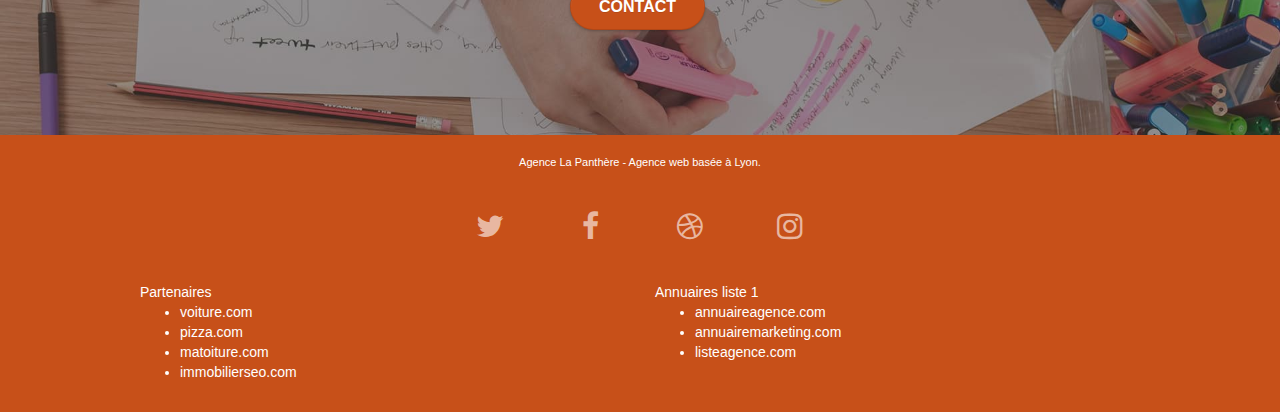
==== commit dc5e3826: "Travail sur les contarstes : modifications des couleurs de titres et suppression de la texture papie" ====
--- a/index.html
+++ b/index.html
@@ -57,12 +57,12 @@
 
 	<main>
 		<!-- bloc-1-presentation -->
-		<div class="bloc bgc-dark-slate-blue bg-banniere d-bloc bg-t-edge bloc-bg-texture texture-paper b-parallax" id="bloc-1-hero">
+		<div class="bloc bgc-dark-slate-blue bg-banniere d-bloc bg-t-edge bloc-bg-texture b-parallax" id="bloc-1-hero">
 			<div class="container bloc-lg">
 				<div class="row tight-width-whitespace">
 					<div class="col-sm-12">
 						<img src="img/logo.png" class="center-block image-resize-mode" width="100" alt="logo de l'entreprise en forme de tête de panthère" />
-						<h1 class="text-center hero-bloc-text">
+						<h1 class="text-center hero-bloc-text tc-white">
 							La Panthère<br>Agence de web design
 						</h1>
 						<div class="text-center">
@@ -128,11 +128,11 @@
 		<!-- bloc-2-services END -->
 
 		<!-- bloc-3-what-i-do -->
-		<div class="bloc tc-white bgc-atomic-tangerine bg-presentation d-bloc bloc-bg-texture texture-paper b-parallax" id="bloc-3-what-i-do">
+		<div class="bloc tc-white bgc-atomic-tangerine bg-presentation d-bloc bloc-bg-texture b-parallax" id="bloc-3-what-i-do">
 			<div class="container bloc-lg">
 				<div class="row tight-width-whitespace black-background">
 					<div class="col-sm-12">
-						<h2 class="mg-md text-center titre-orange">
+						<h2 class="mg-md text-center tc-white">
 							Notre ambition : aider les entreprises de la région Lyonnaise à se développer et à connaître le succès.
 						</h2>
 						<p class="text-center white">
@@ -197,10 +197,10 @@
 		<!-- bloc-4-portfolio END -->
 
 		<!-- bloc-5-cta -->
-		<div class="bloc bgc-dark-slate-blue bg-banniere d-bloc bloc-bg-texture texture-paper" id="bloc-5-cta">
-			<div class="container bloc-lg">
-				<div class="row">
-					<h2 class="mg-md text-center titre-orange">
+		<div class="bloc bgc-dark-slate-blue bg-banniere d-bloc bloc-bg-texture" id="bloc-5-cta">
+			<div class="container bloc-lg">
+				<div class="row">
+					<h2 class="mg-md text-center tc-white">
 						Prêt pour redonner vie à votre projet ?<br>Contactez notre équipe !
 					</h2>
 					<div class="col-sm-12 text-center">
